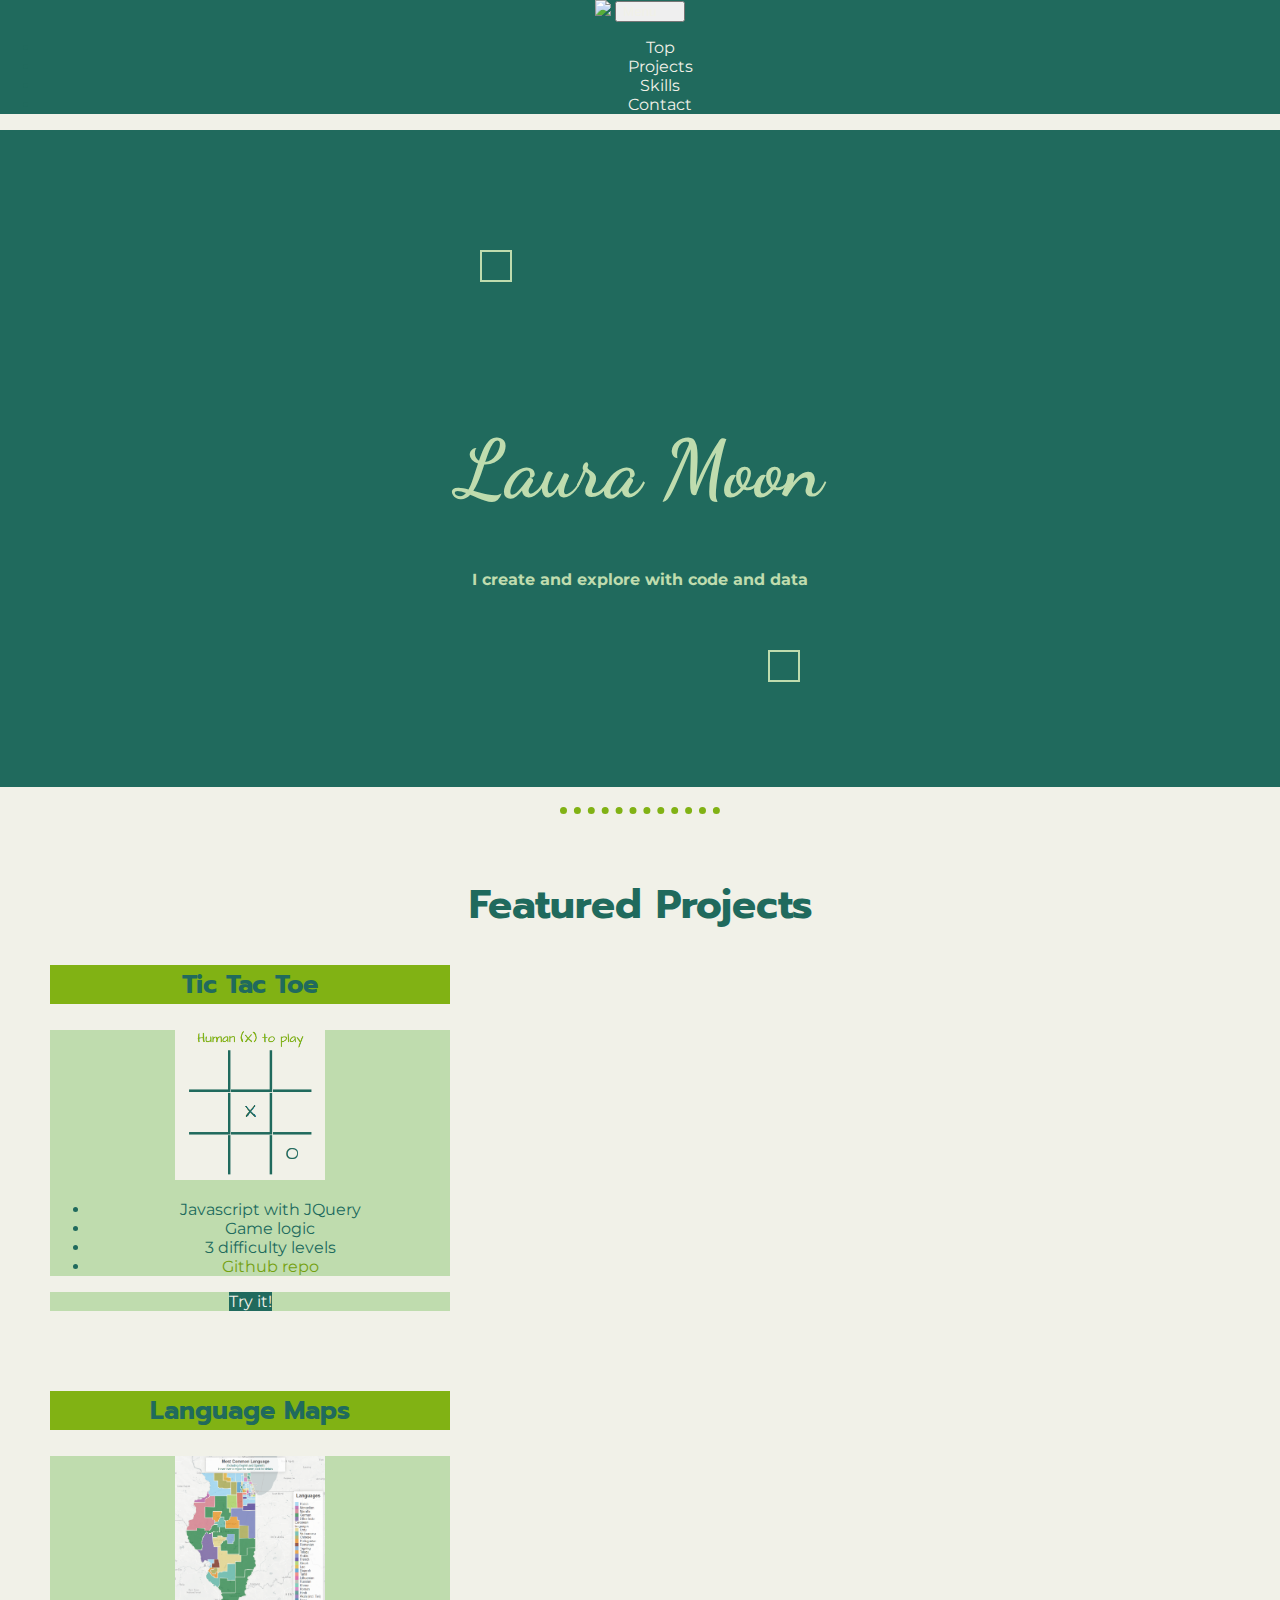
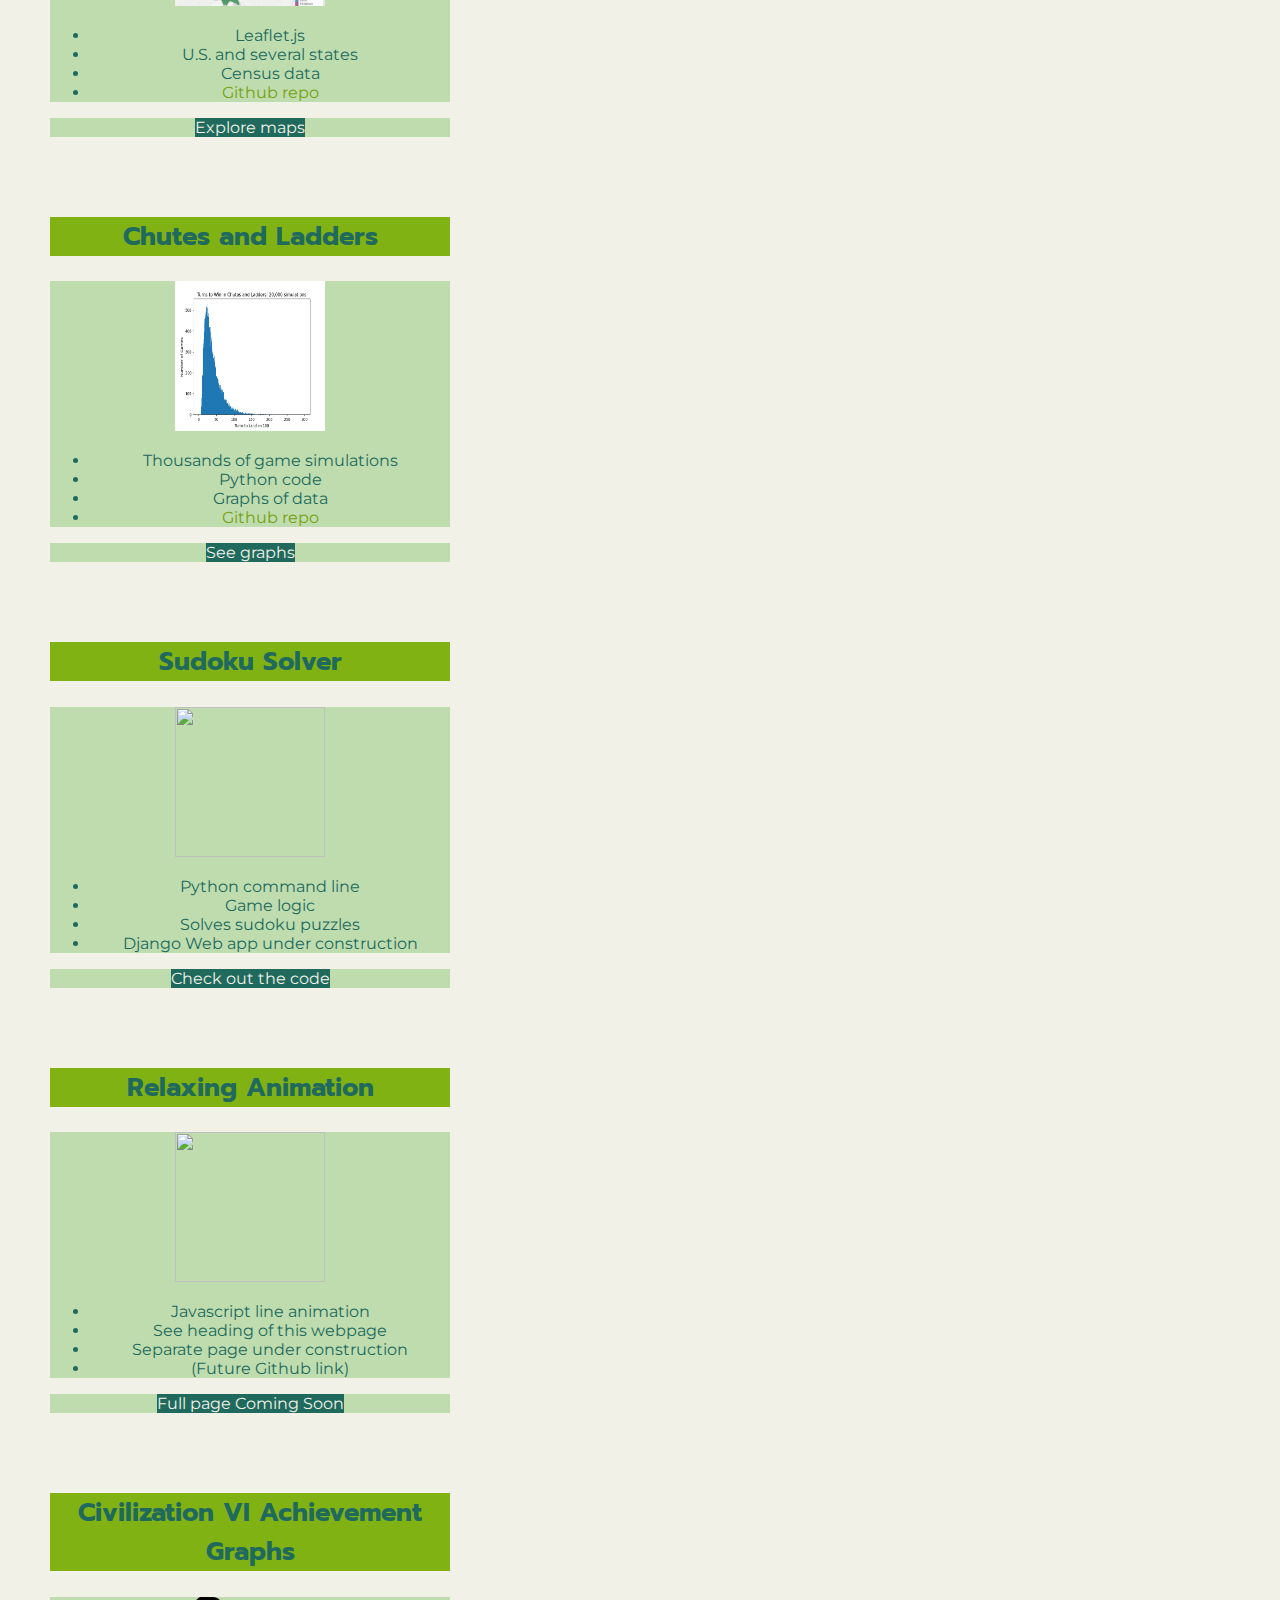
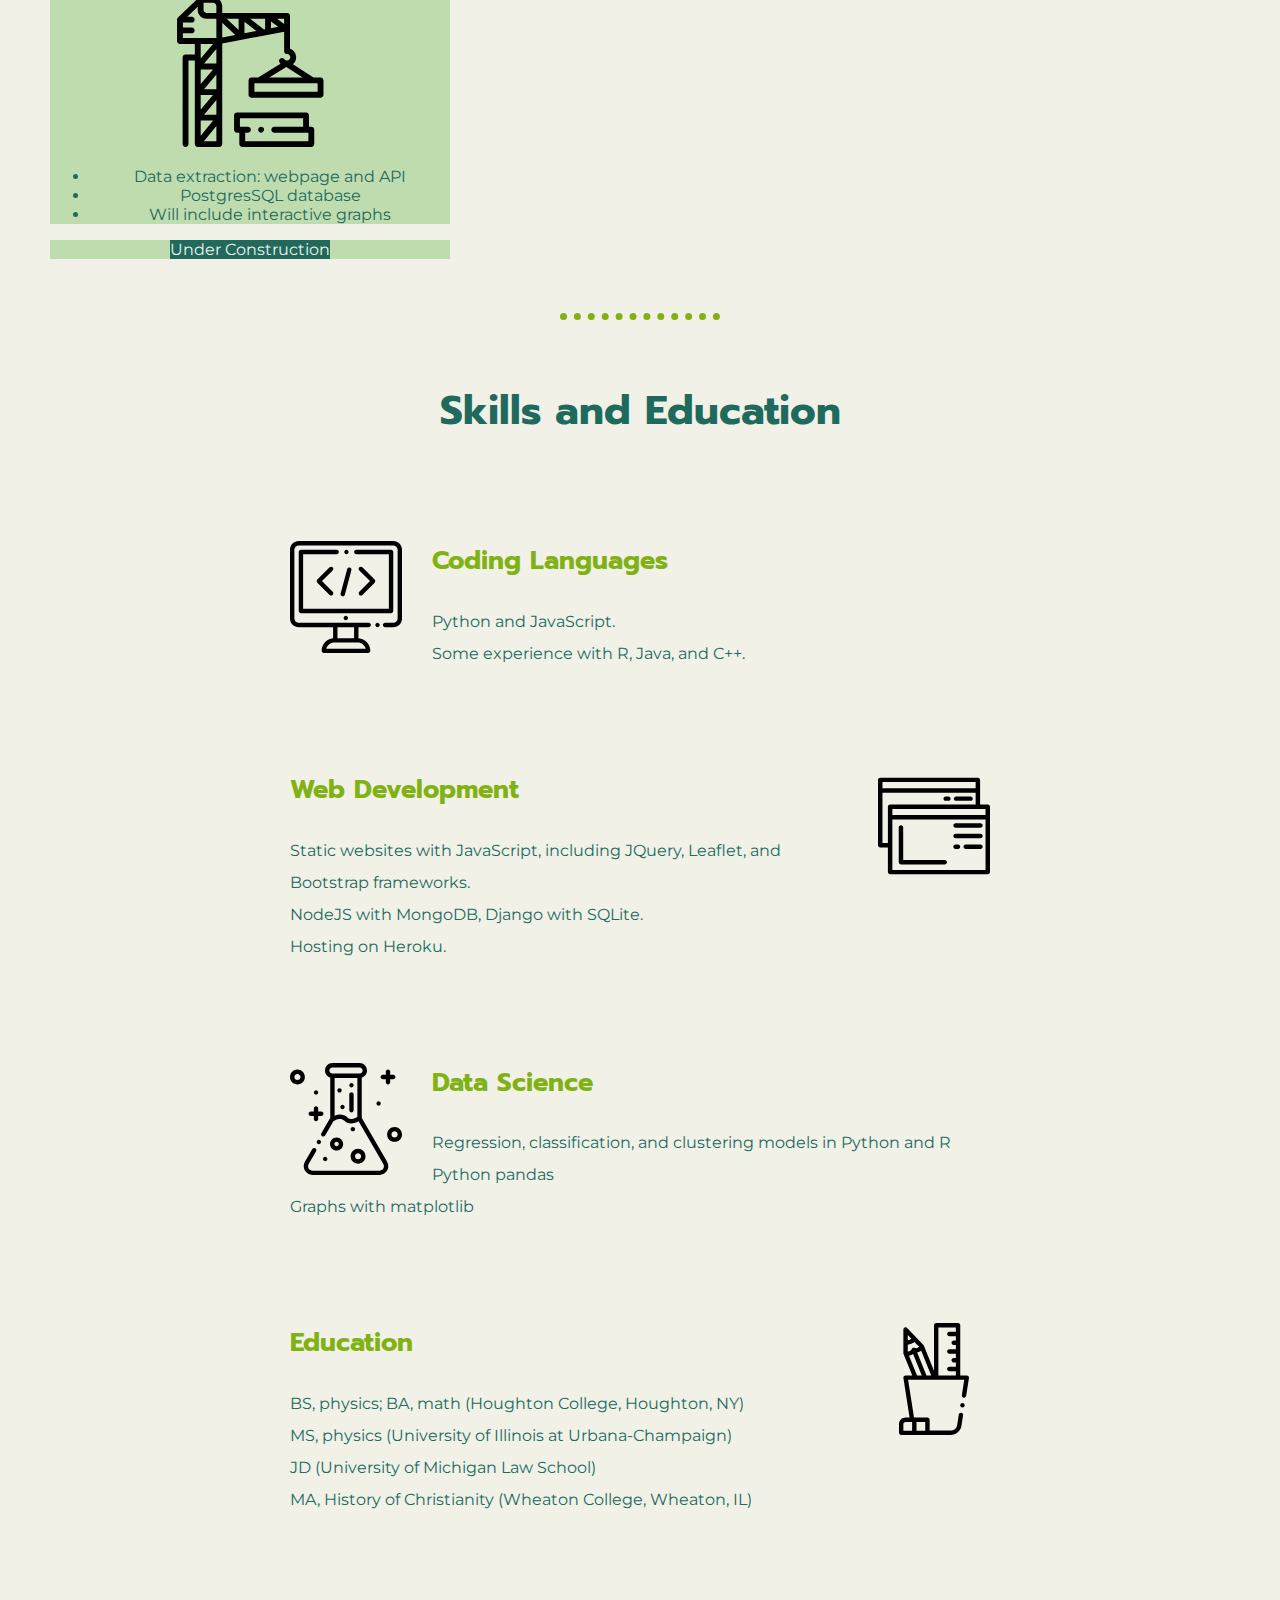
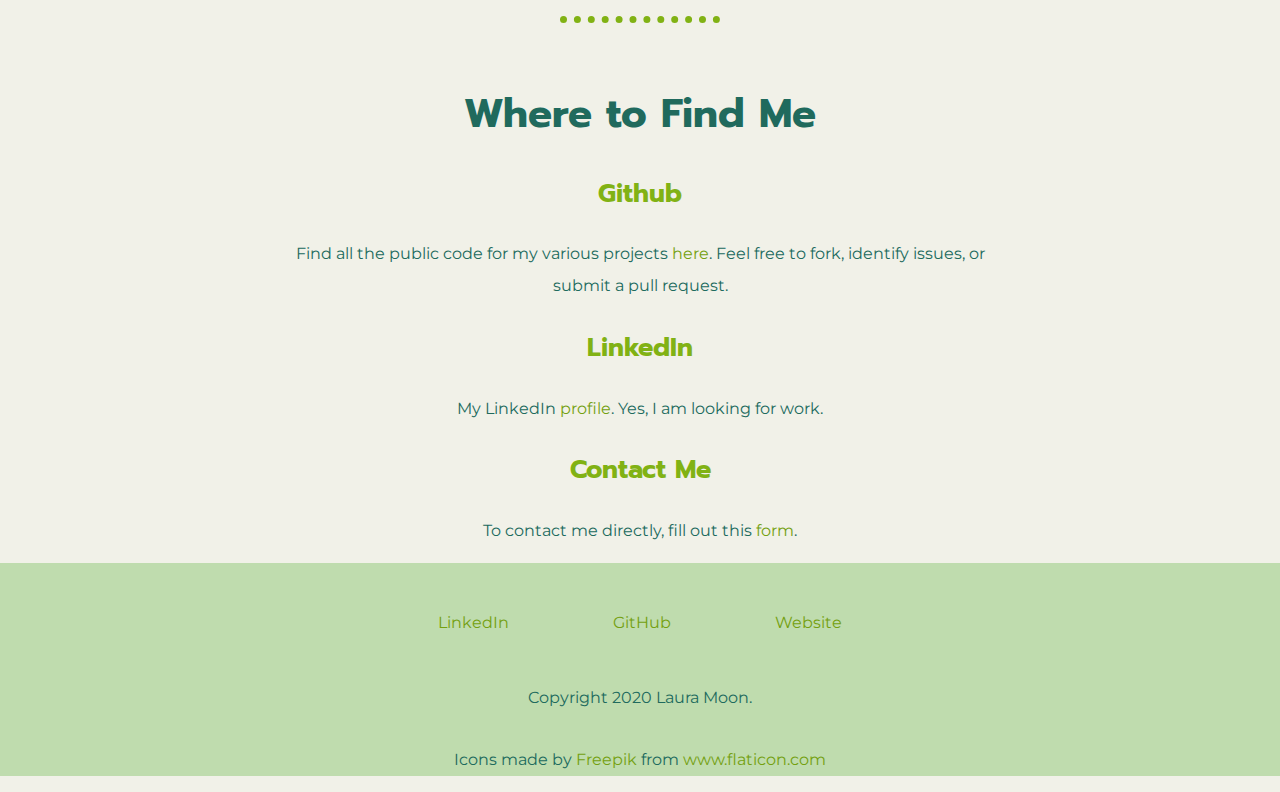
==== index.html @ 63cedf19 "Initial commit" ====
<!DOCTYPE html>
<html lang="en" dir="ltr">

<head>
  <meta charset="utf-8">
  <meta name="viewport" content="width=device-width, initial-scale=1, shrink-to-fit=no">

  <title>Laura Moon</title>
  <link rel="stylesheet" href="https://cdn.jsdelivr.net/npm/bootstrap@4.5.3/dist/css/bootstrap.min.css" integrity="sha384-TX8t27EcRE3e/ihU7zmQxVncDAy5uIKz4rEkgIXeMed4M0jlfIDPvg6uqKI2xXr2" crossorigin="anonymous">
  <link rel="stylesheet" href="css/styles.css">
  <link rel="icon" href="favicon.ico">
  <link href="https://fonts.googleapis.com/css2?family=Dancing+Script:wght@700&family=Montserrat&family=Prompt&display=swap" rel="stylesheet">

</head>

<body>

  <!-- bootstrap navigator -->
  <nav class="navbar fixed-top navbar-expand-md">
    <a class="navbar-brand" href="#"><img src='favicon.ico' /></a>
    <button class="navbar-toggler" type="button" data-toggle="collapse" data-target="#navbarNav" aria-controls="navbarNav" aria-expanded="false" aria-label="Toggle navigation">
      <span class="navbar-toggler-icon">Menu</span>
    </button>
    <div class="collapse navbar-collapse" id="navbarNav">
      <ul class="navbar-nav">
        <li class="nav-item">
          <a class="nav-link" href="#top">Top</a>
        </li>
        <li class="nav-item">
          <a class="nav-link" href="#projects">Projects</a>
        </li>
        <li class="nav-item">
          <a class="nav-link" href="#skills">Skills</a>
        </li>
        <li class="nav-item">
          <a class="nav-link" href="#findme">Contact</a>
        </li>
      </ul>
    </div>
  </nav>
  <!-- heading -->
  <div class="top-container row">
    <div class="col-lg-4 col-sm-12 container">
        <canvas id="left-canvas" height='153px'>
        </canvas>
    </div>
    <div class='col-lg-4 container'>
        <h1>Laura Moon</h1>
        <h4>I create and explore with code and data</h4>
    </div>

    <div class="col-lg-4 col-sm-12 container">
        <canvas  id="right-canvas" height='153px'>
        </canvas>
    </div>
  </div>

<!-- Projects -->
  <div class="projects container" id='projects'>
    <hr />
    <h2>Featured Projects</h2>

    <div class="row">
      <div class="col-lg-4 col-md-6">
        <div class="card mb-4 shadow-sm">
          <div class="card-header">
            <h3 class="my-0 font-weight-normal">Tic Tac Toe</h3>
          </div>
          <div class="card-body">
            <img class='project-img' src="images/tictactoe.PNG" />
            <ul class="list-unstyled mt-3">
              <li>Javascript with JQuery</li>
              <li>Game logic</li>
              <li>3 difficulty levels</li>
              <li><a href="https://github.com/lauramoon/TicTacToe-javascript">Github repo</a></li>
            </ul>
          </div>
          <div class="card-footer">
            <a class="btn btn-lg btn-block btn-primary"
            href="https://lauramoon.github.io/TicTacToe-javascript/" role="button">Try it!</a>
          </div>
        </div>
      </div>

      <div class="col-lg-4 col-md-6">
        <div class="card mb-4 shadow-sm">
          <div class="card-header">
            <h3 class="my-0 font-weight-normal">Language Maps</h3>
          </div>
          <div class="card-body">
            <img class='project-img' src="images/Illinoismap.PNG" />
            <ul class="list-unstyled mt-3">
              <li>Leaflet.js</li>
              <li>U.S. and several states</li>
              <li>Census data</li>
              <li><a href="https://github.com/lauramoon/language_map">Github repo</a></li>
            </ul>
          </div>
          <div class="card-footer">
            <a role="button" class="btn btn-lg btn-block btn-primary"
            href="https://lauramoon.github.io/language_map/">Explore maps</a>
          </div>
        </div>
      </div>

      <div class="col-lg-4 col-md-6">
        <div class="card mb-4 shadow-sm">
          <div class="card-header">
            <h3 class="my-0 font-weight-normal">Chutes and Ladders</h3>
          </div>
          <div class="card-body">
            <img class='project-img' src="images/Figure_1.png" />
            <ul class="list-unstyled mt-3">
              <li>Thousands of game simulations</li>
              <li>Python code</li>
              <li>Graphs of data</li>
              <li><a href="https://github.com/lauramoon/ChutesNLadders">Github repo</a></li>
            </ul>
          </div>
          <div class="card-footer">
            <a role="button" class="btn btn-lg btn-block btn-primary"
            href="https://github.com/lauramoon/ChutesNLadders/blob/master/README.md">See graphs</a>
          </div>
        </div>
      </div>

      <div class="col-lg-4 col-md-6">
        <div class="card mb-4 shadow-sm">
          <div class="card-header">
            <h3 class="my-0 font-weight-normal">Sudoku Solver</h3>
          </div>
          <div class="card-body">
            <img class='project-img' src="images/sudoku.png" />
            <ul class="list-unstyled mt-3">
              <li>Python command line</li>
              <li>Game logic</li>
              <li>Solves sudoku puzzles</li>
              <li>Django Web app under construction</li>
              <!-- <li><a href="https://github.com/lauramoon/SudokuSolver">Github repo</a></li> -->
            </ul>
          </div>
          <div class="card-footer">
            <a role="button" class="btn btn-lg btn-block btn-primary"
            href="https://github.com/lauramoon/SudokuSolver">Check out the code</a>
          </div>
        </div>
      </div>

      <div class="col-lg-4 col-md-6">
        <div class="card mb-4 shadow-sm">
          <div class="card-header">
            <h3 class="my-0 font-weight-normal">Relaxing Animation</h3>
          </div>
          <div class="card-body">
            <img class='project-img' src="images/animation.png" />
            <ul class="list-unstyled mt-3">
              <li>Javascript line animation</li>
              <li>See heading of this webpage</li>
              <li>Separate page under construction</li>
              <li>(Future Github link)</li>
            </ul>
          </div>
          <div class="card-footer">
            <a role="button" class="btn btn-lg btn-block btn-primary disabled"
            href="">Full page Coming Soon</a>
          </div>
        </div>
      </div>

      <div class="col-lg-4 col-md-6">
        <div class="card mb-4 shadow-sm">
          <div class="card-header">
            <h3 class="my-0 font-weight-normal">Civilization VI Achievement Graphs</h3>
          </div>
          <div class="card-body">
            <img class='project-img' src="images/construction.svg" />
            <ul class="list-unstyled mt-3">
              <li>Data extraction: webpage and API</li>
              <li>PostgresSQL database</li>
              <li>Will include interactive graphs</li>
            </ul>
          </div>
          <div class="card-footer">
            <a role="button" class="btn btn-lg btn-block btn-primary disabled"
            href="">Under Construction</a>
          </div>
        </div>
      </div>
    </div>
  </div>

  <div class="skills" id='skills'>
    <hr />
    <h2>Skills and Education</h2>
    <div class="skill-row">
      <img class="coding-img" src="images/coding.svg" alt="coding image">
      <h3>Coding Languages</h3>
      <p>Python and JavaScript.
        <br /> Some experience with R, Java, and C++.</p>
    </div>
    <div class="skill-row">
      <img class="browser-img" src="images/browser.svg" alt="browser image">
      <h3>Web Development</h3>
      <p>Static websites with JavaScript, including JQuery, Leaflet, and Bootstrap frameworks.
        <br /> NodeJS with MongoDB, Django with SQLite. <br /> Hosting on Heroku.</p>
    </div>
    <div class="skill-row">
      <img class="flask-img" src="images/flask.svg" alt="flask image">
      <h3>Data Science</h3>
      <p>Regression, classification, and clustering models in Python and R<br />
        Python pandas<br />
      Graphs with matplotlib</p>
    </div>
    <div class="skill-row">
      <img class="pencil-holder-img" src="images/pencil-holder.svg" alt="pencil holder image">
      <h3>Education</h3>
      <p>BS, physics; BA, math (Houghton College, Houghton, NY)
        <br />MS, physics (University of Illinois at Urbana-Champaign)
      <br />JD (University of Michigan Law School)
      <br />MA, History of Christianity (Wheaton College, Wheaton, IL)</p>
    </div>
  </div>
  <!-- COntact/Links -->
  <div class="contact-me" id=findme>
    <hr />
    <h2>Where to Find Me</h2>
    <h3>Github</h3>
    <p>
      Find all the public code for my various projects <a href="https://github.com/lauramoon">here</a>.
      Feel free to fork, identify issues, or submit a pull request.
    </p>
    <h3>LinkedIn</h3>
    <p>
      My LinkedIn <a href="https://www.linkedin.com/in/laura-moon/">profile</a>. Yes, I am looking for work.
    </p>
    <h3>Contact Me</h3>
    <p>To contact me directly, fill out this
      <a href="https://docs.google.com/forms/d/e/1FAIpQLSelBJWISBhbu09SxMxdeByUuIbL6e2JmED36c1MAuKP3D1LqQ/viewform?usp=sf_link">form</a>.
    </p>
  </div>


  <div class="bottom-container">
    <a class="footer-link" href="https://www.linkedin.com/in/laura-moon/">LinkedIn</a>
    <a class="footer-link" href="https://github.com/lauramoon">GitHub</a>
    <a class="footer-link" href="">Website</a>
    <p class="copyright">Copyright 2020 Laura Moon.</p>
    <p>
      Icons made by <a href="https://www.flaticon.com/authors/freepik" title="Freepik">Freepik</a> from <a href="https://www.flaticon.com/" title="Flaticon">www.flaticon.com</a>
    </p>
  </div>
  <script src="https://code.jquery.com/jquery-3.5.1.slim.min.js" integrity="sha384-DfXdz2htPH0lsSSs5nCTpuj/zy4C+OGpamoFVy38MVBnE+IbbVYUew+OrCXaRkfj" crossorigin="anonymous"></script>
  <script src="https://cdn.jsdelivr.net/npm/bootstrap@4.5.3/dist/js/bootstrap.bundle.min.js" integrity="sha384-ho+j7jyWK8fNQe+A12Hb8AhRq26LrZ/JpcUGGOn+Y7RsweNrtN/tE3MoK7ZeZDyx" crossorigin="anonymous"></script>
  <script>
    $('.navbar-nav>li>a').on('click', function() {
      $('.navbar-collapse').collapse('hide');
    });
  </script>
  <script src="animation.js" charset="utf-8"></script>
</body>

</html>
---- css/styles.css ----
body {
  margin: 0;
  text-align: center;
  font-family: 'Montserrat', sans-serif;
  background-color: #f1f1e8;
}

h1 {
  font-family: 'Dancing Script', cursive;
  font-size: 5em;
  color: #bfdcae;
}

h2 {
  font-family: 'Prompt', sans-serif;
  font-size: 2.5rem;
  color: #206A5D;
  margin-bottom: 30px;
}

h3 {
  font-size: 1.6em;
  font-family: 'Prompt', sans-serif;
  color: #81b214;
}

h4 {
  color: #bfdcae;
}

li {
  color: #206A5D;
}

a {
  color: #74a010;
  text-decoration: none;
}

a:hover {
  color: #f1f1e8;
}

p {
  line-height: 2;
  color: #206A5D;
}

hr {
  margin-top: 20px;
  margin-bottom: 60px;
  border: 0;
  border-top: 7px dotted #81b214;
  width: 10rem;
}

.nav-link {
  color: #f1f1e8;
}

.navbar {
  background-color: #206A5D;
}

.navbar-toggler-icon {
  color: #f1f1e8;
  margin-right: 20px;
}

.top-container {
  margin: 0;
  background-color: #206A5D;
  padding: 80px 40px 20px;

}

.container {
  min-height: 153px;
  padding: 0;
}

.btn-primary {
  background-color: #206A5D;
  color: #f1f1e8;
  border-color: #bfdcae;
}

.btn-primary:hover {
  background-color: #144C3D;
  color: #f1f1e8;
  border-color: #bfdcae;
}

.btn-primary:focus,
.btn-primary.focus {
    box-shadow: 0 0 0 .2rem #81b214;
}

.btn-primary.disabled {
    color: #f1f1e8;
    background-color: #206A5D;
    border-color: #bfdcae;
}

.btn-primary:not(:disabled):not(.disabled):active,
.btn-primary:not(:disabled):not(.disabled).active {
    color: #f1f1e8;
    background-color: #144C3D;
    border-color: #bfdcae;
}

.btn-primary:not(:disabled):not(.disable):active:focus,
.btn-primary:not(:disabled):not(.disabled).active:focus {
    box-shadow: 0 0 0 .2rem #81b214;
}

.bottom-container {
  background-color: #bfdcae;
  padding: 50px 0 0 0;
}

.projects {
  padding: 0 50px 0;
}

.project-img{
  height: 150px;
  width: 150px;
}

.card {
  min-height: 400px;
  max-width: 400px;
}

.card-header h3 {
  color: #206A5D;
}
.card-header {
  background-color: #81b214;
}

.card-body {
  background-color: #bfdcae;
  padding-bottom: 0;
}

.card-footer{
  background-color: #bfdcae;
  border-top: 0;
}

.skill-row {
  width: 60%;
  max-width: 700px;
  margin: 100px auto;
  text-align: left;
}

.coding-img, .flask-img {
  float: left;
  width: 7rem;
  margin-right: 30px;
}

.browser-img, .pencil-holder-img {
  float: right;
  width: 7rem;
  margin-left: 30px;
}

.contact-me {
  width: 60%;
  max-width: 700px;
  margin: auto;
}

.copyright {
  margin-top: 50px;
  margin-bottom: 30px;
  color: #206A5D;
}

.footer-link {
  margin: 50px;
}
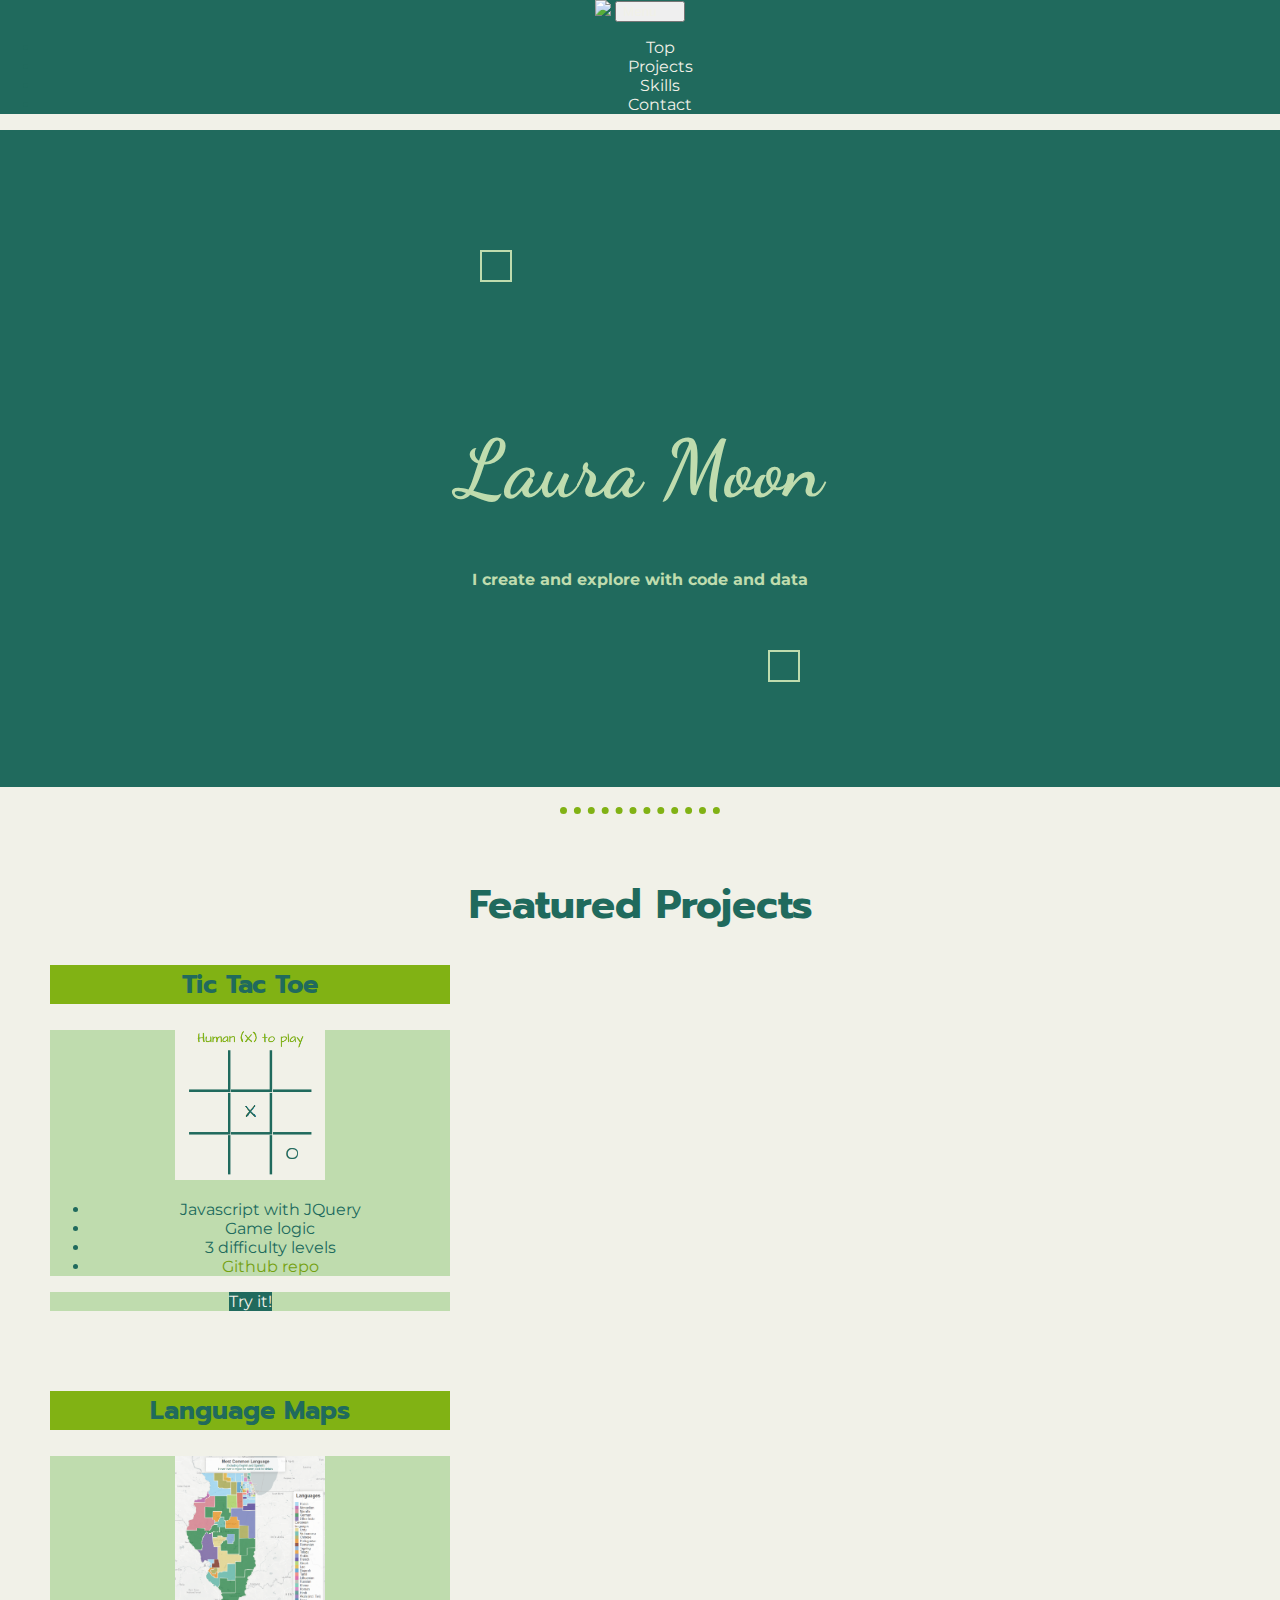
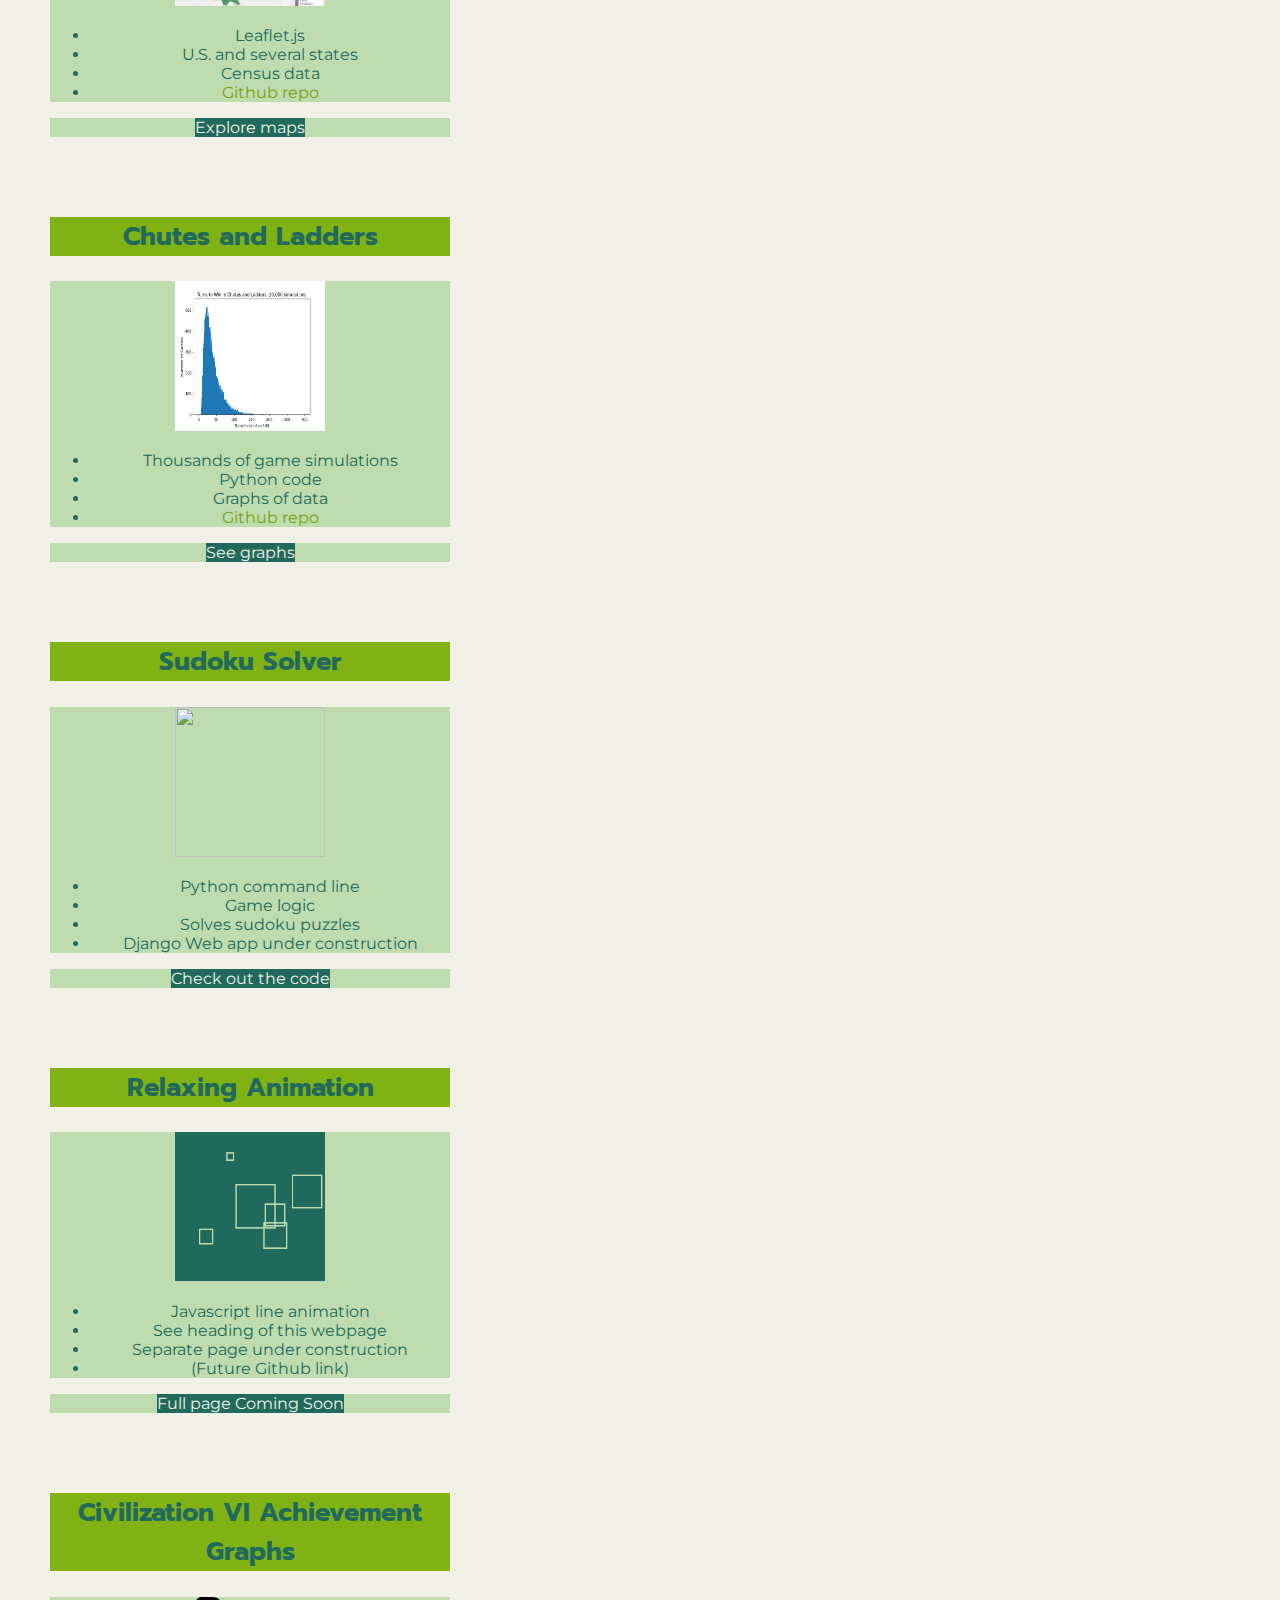
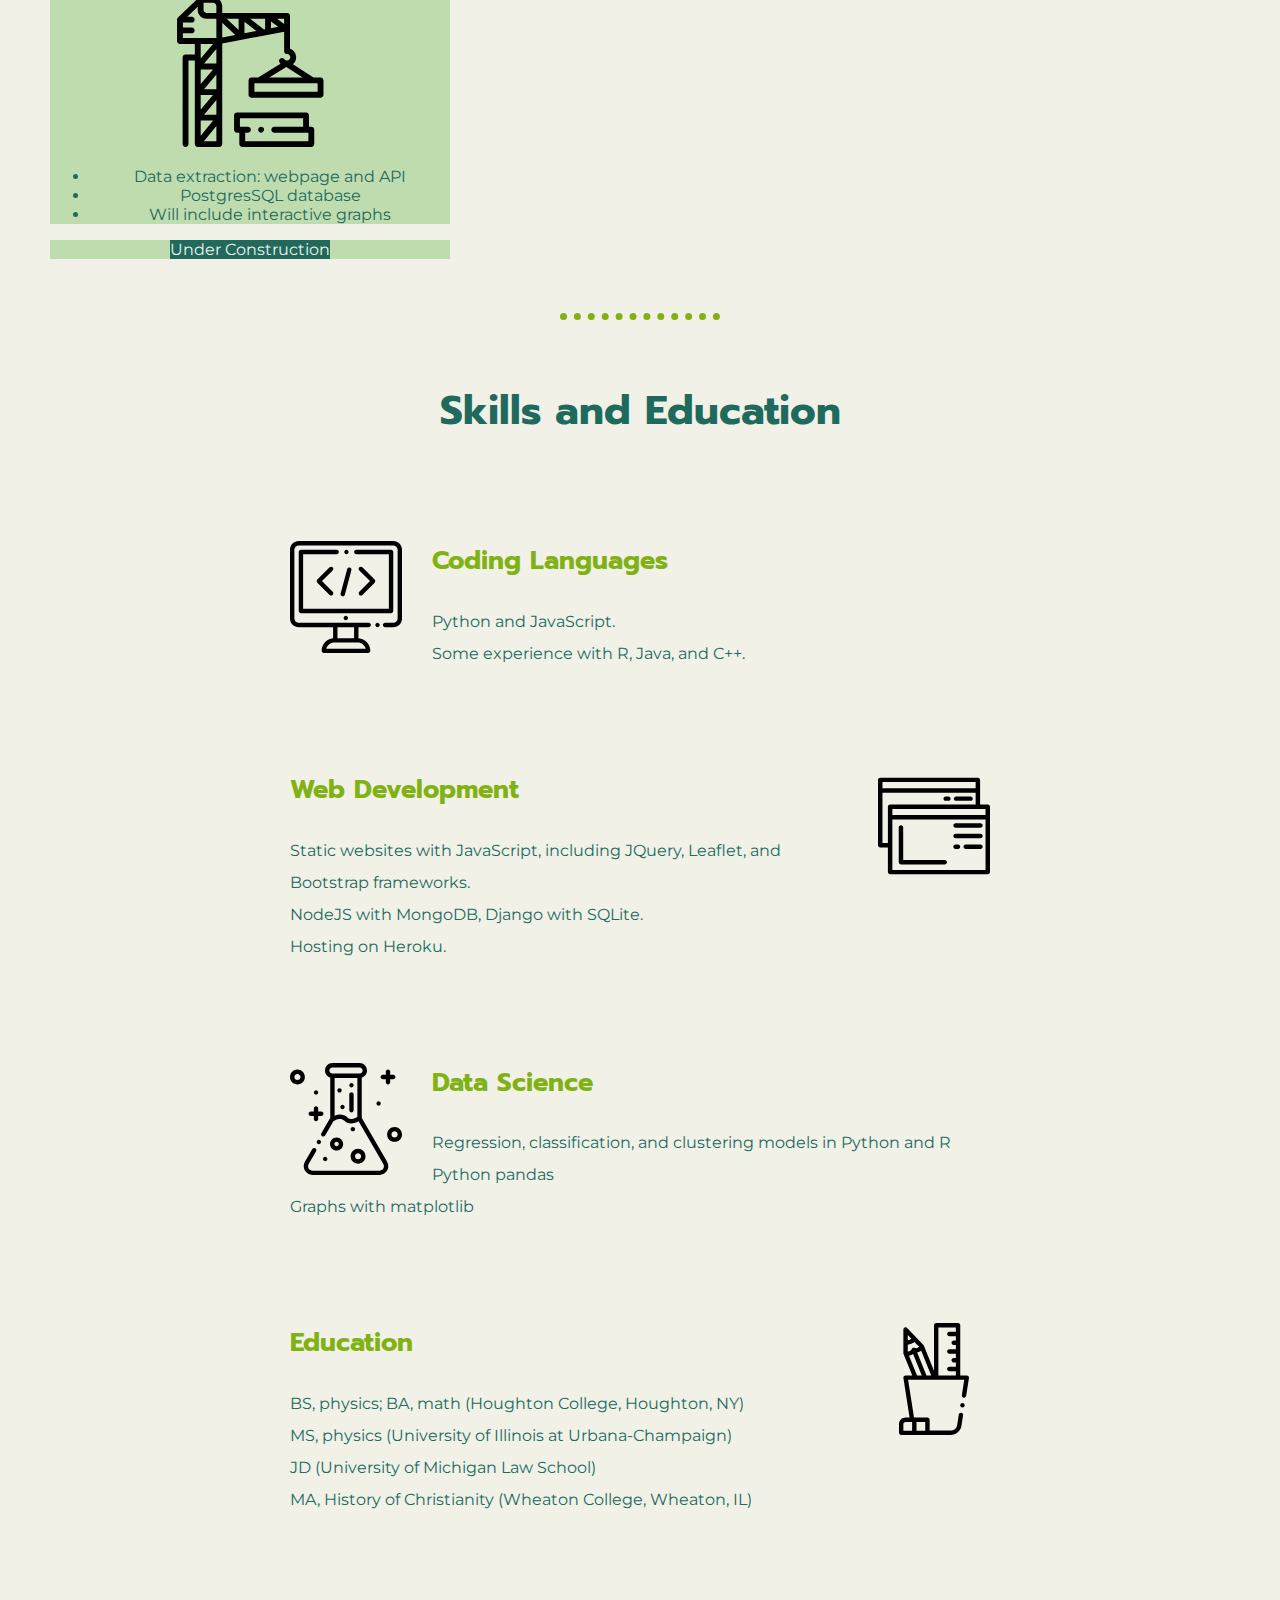
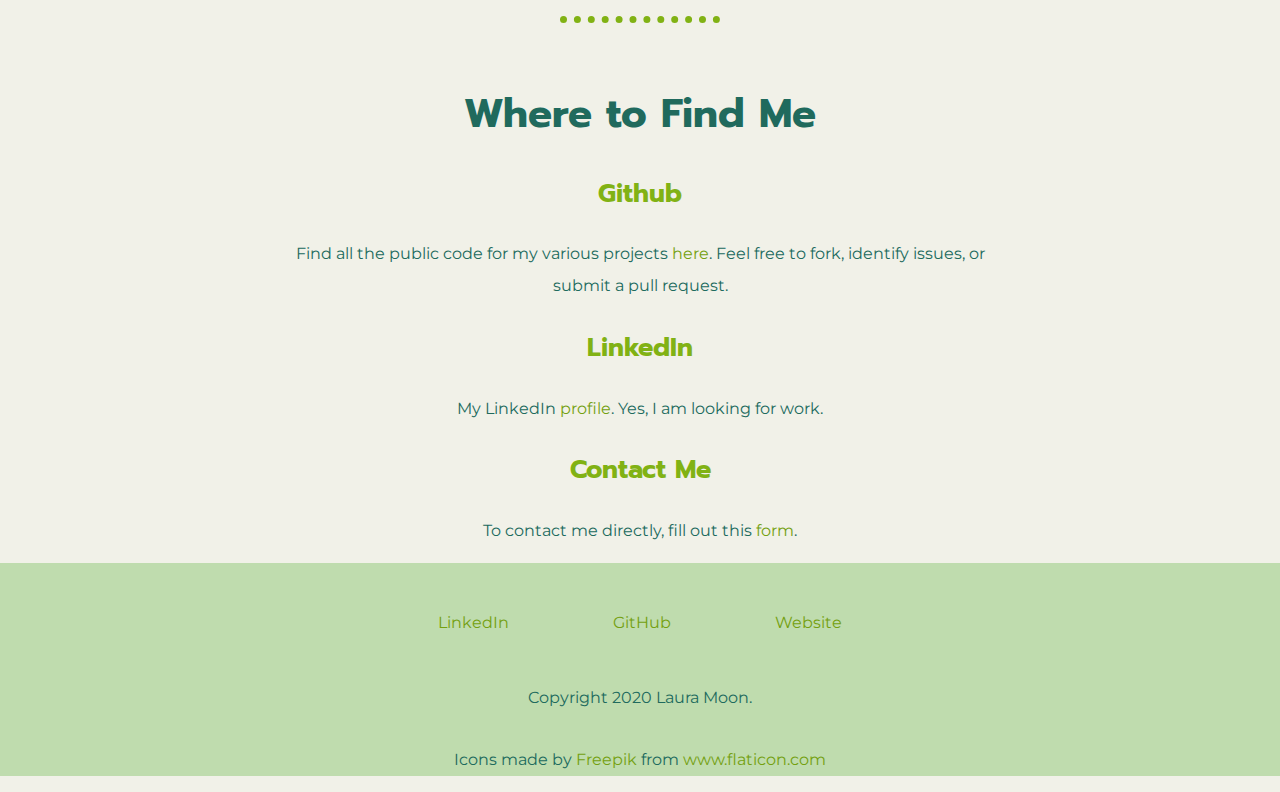
==== commit 88970dec: "Fix links" ====
--- a/index.html
+++ b/index.html
@@ -130,7 +130,7 @@
             <h3 class="my-0 font-weight-normal">Sudoku Solver</h3>
           </div>
           <div class="card-body">
-            <img class='project-img' src="images/sudoku.png" />
+            <img class='project-img' src="images/sudoku.PNG" />
             <ul class="list-unstyled mt-3">
               <li>Python command line</li>
               <li>Game logic</li>
@@ -152,7 +152,7 @@
             <h3 class="my-0 font-weight-normal">Relaxing Animation</h3>
           </div>
           <div class="card-body">
-            <img class='project-img' src="images/animation.png" />
+            <img class='project-img' src="images/animation.PNG" />
             <ul class="list-unstyled mt-3">
               <li>Javascript line animation</li>
               <li>See heading of this webpage</li>
@@ -243,7 +243,7 @@
   <div class="bottom-container">
     <a class="footer-link" href="https://www.linkedin.com/in/laura-moon/">LinkedIn</a>
     <a class="footer-link" href="https://github.com/lauramoon">GitHub</a>
-    <a class="footer-link" href="">Website</a>
+    <a class="footer-link" href="https://lauramoon.github.io/webpage/">Website</a>
     <p class="copyright">Copyright 2020 Laura Moon.</p>
     <p>
       Icons made by <a href="https://www.flaticon.com/authors/freepik" title="Freepik">Freepik</a> from <a href="https://www.flaticon.com/" title="Flaticon">www.flaticon.com</a>
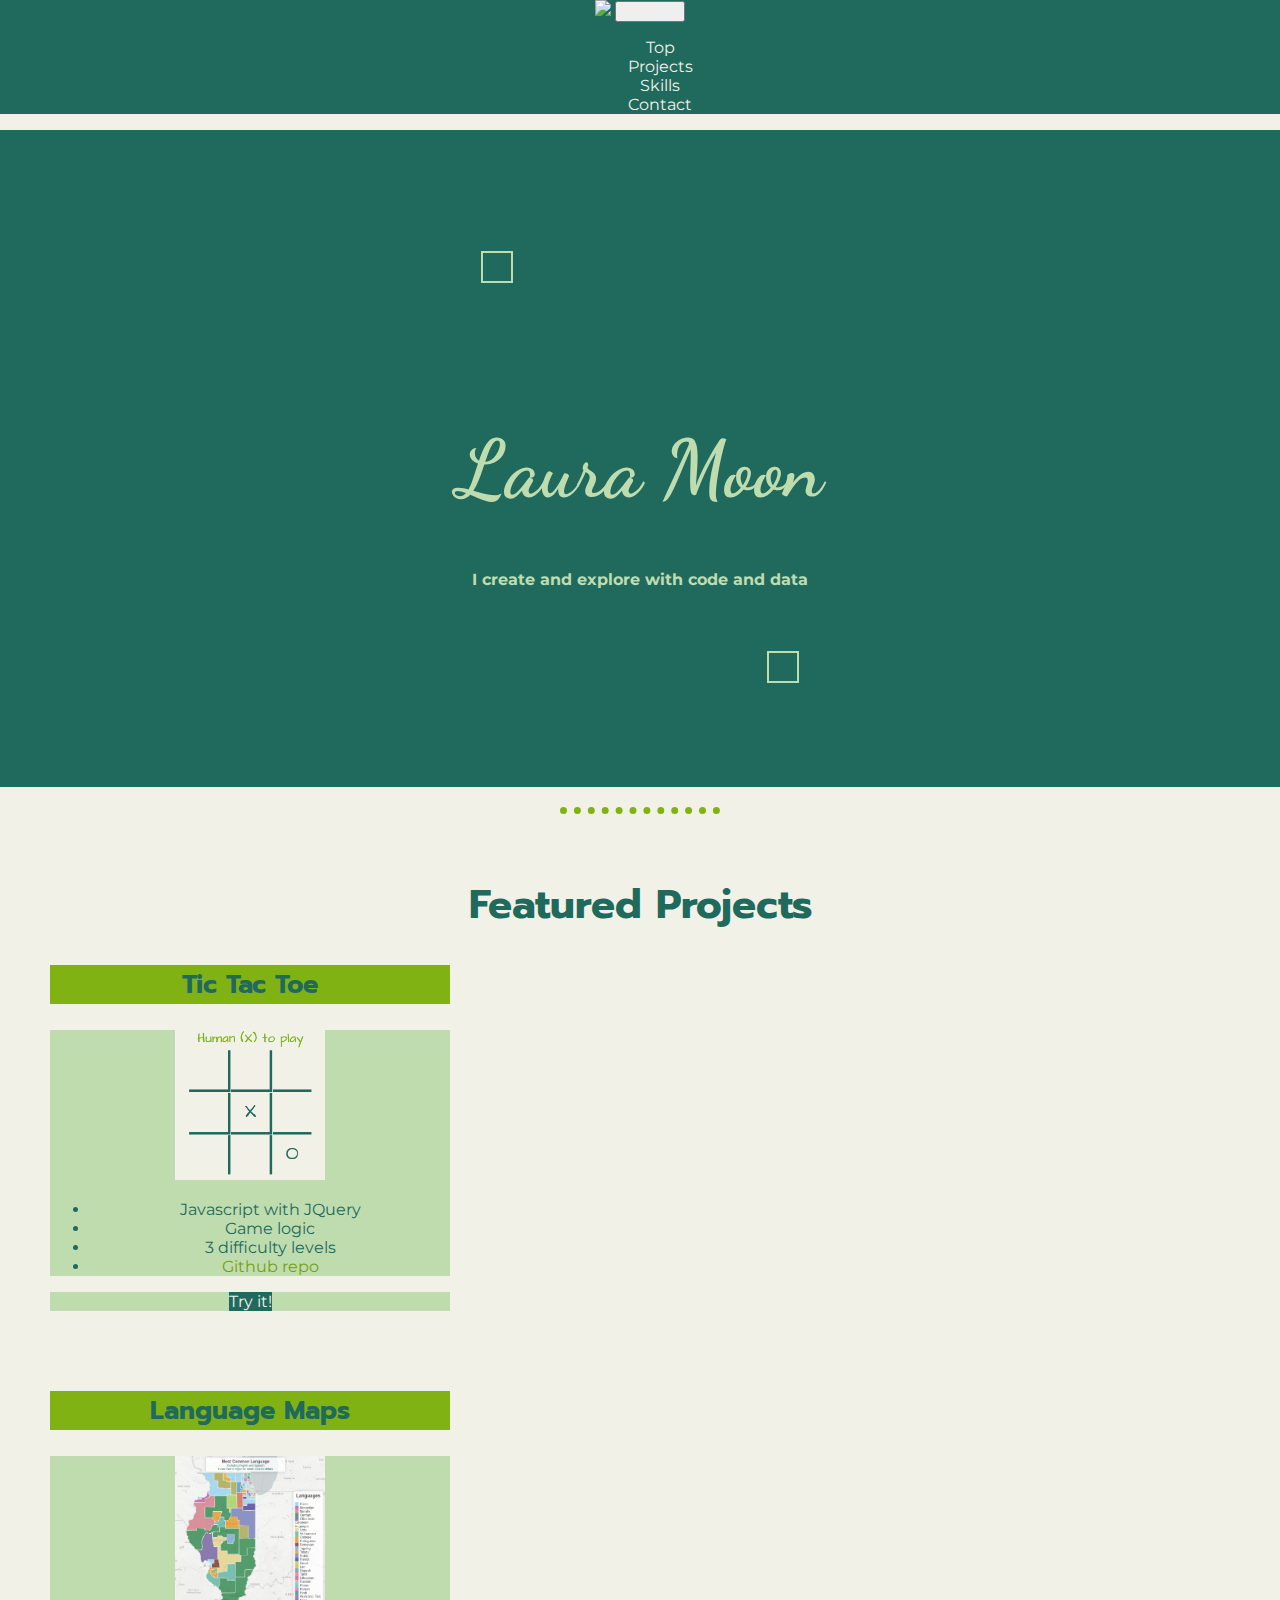
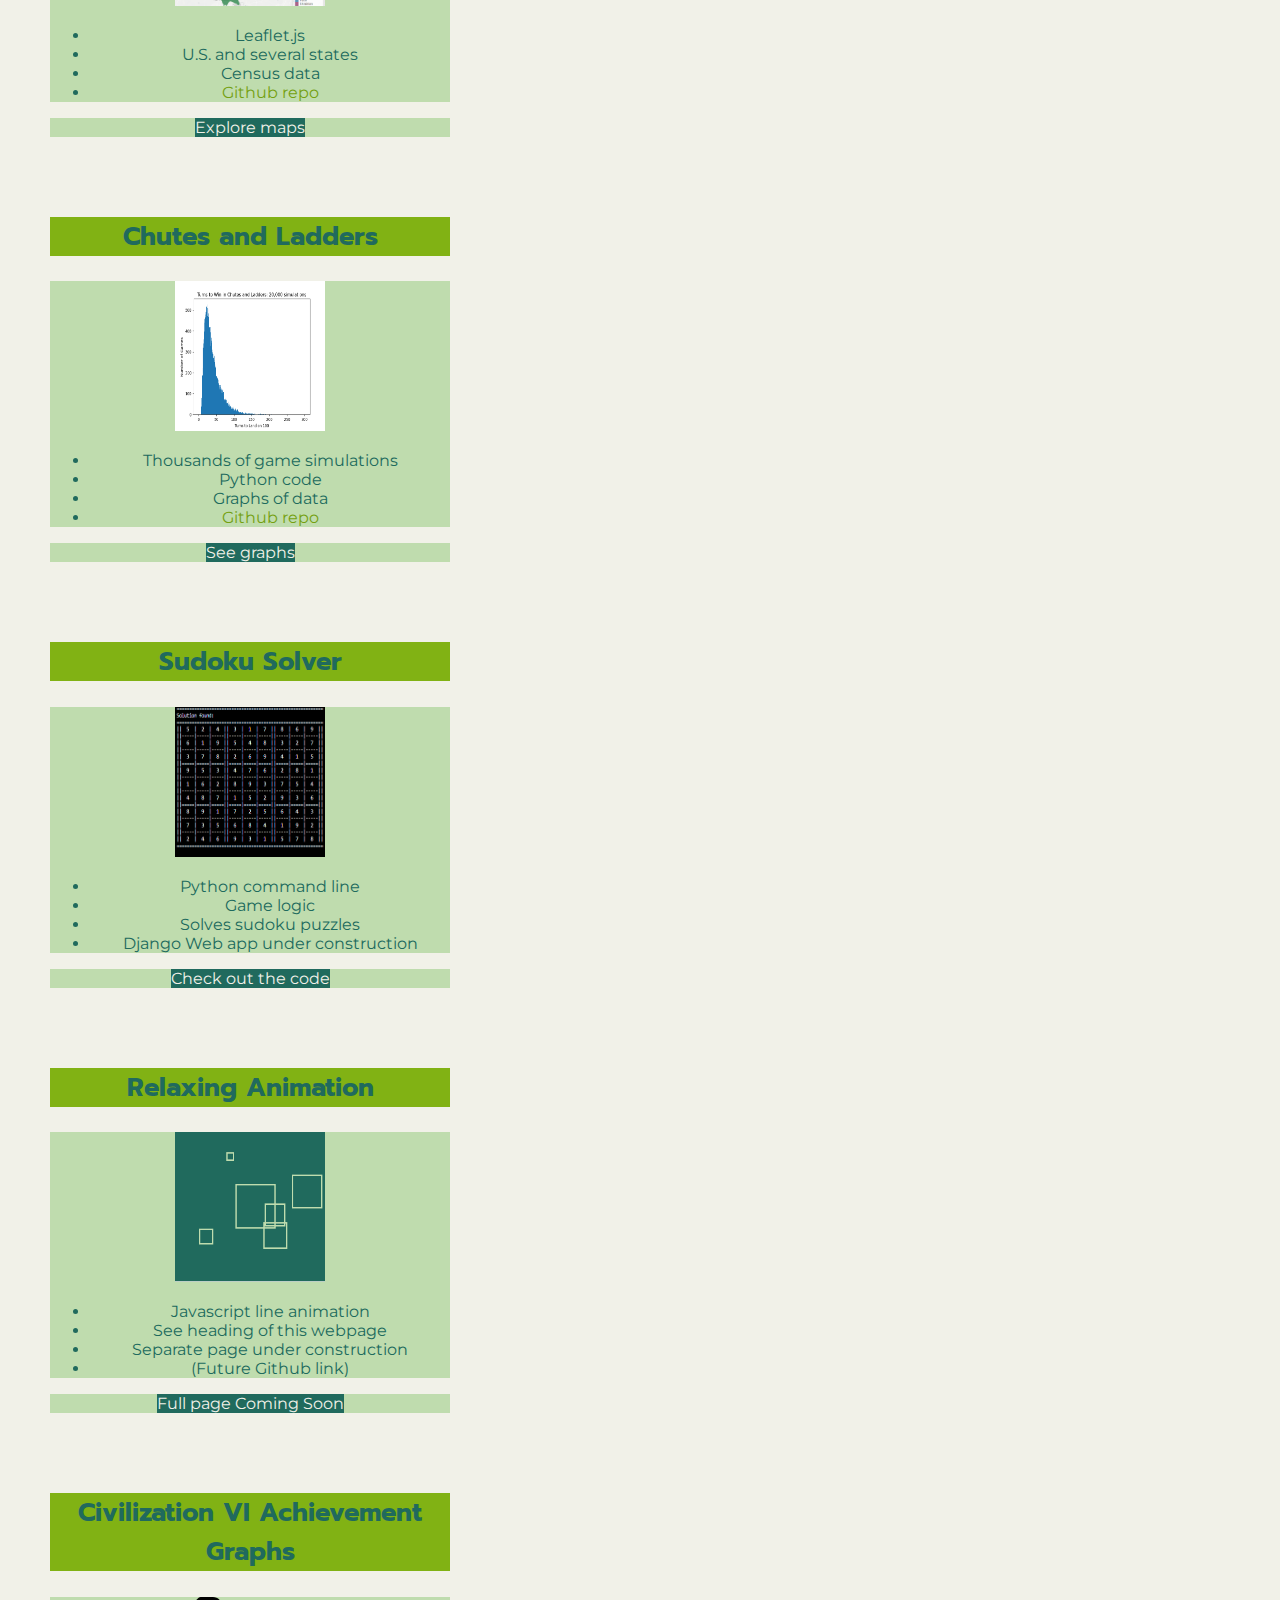
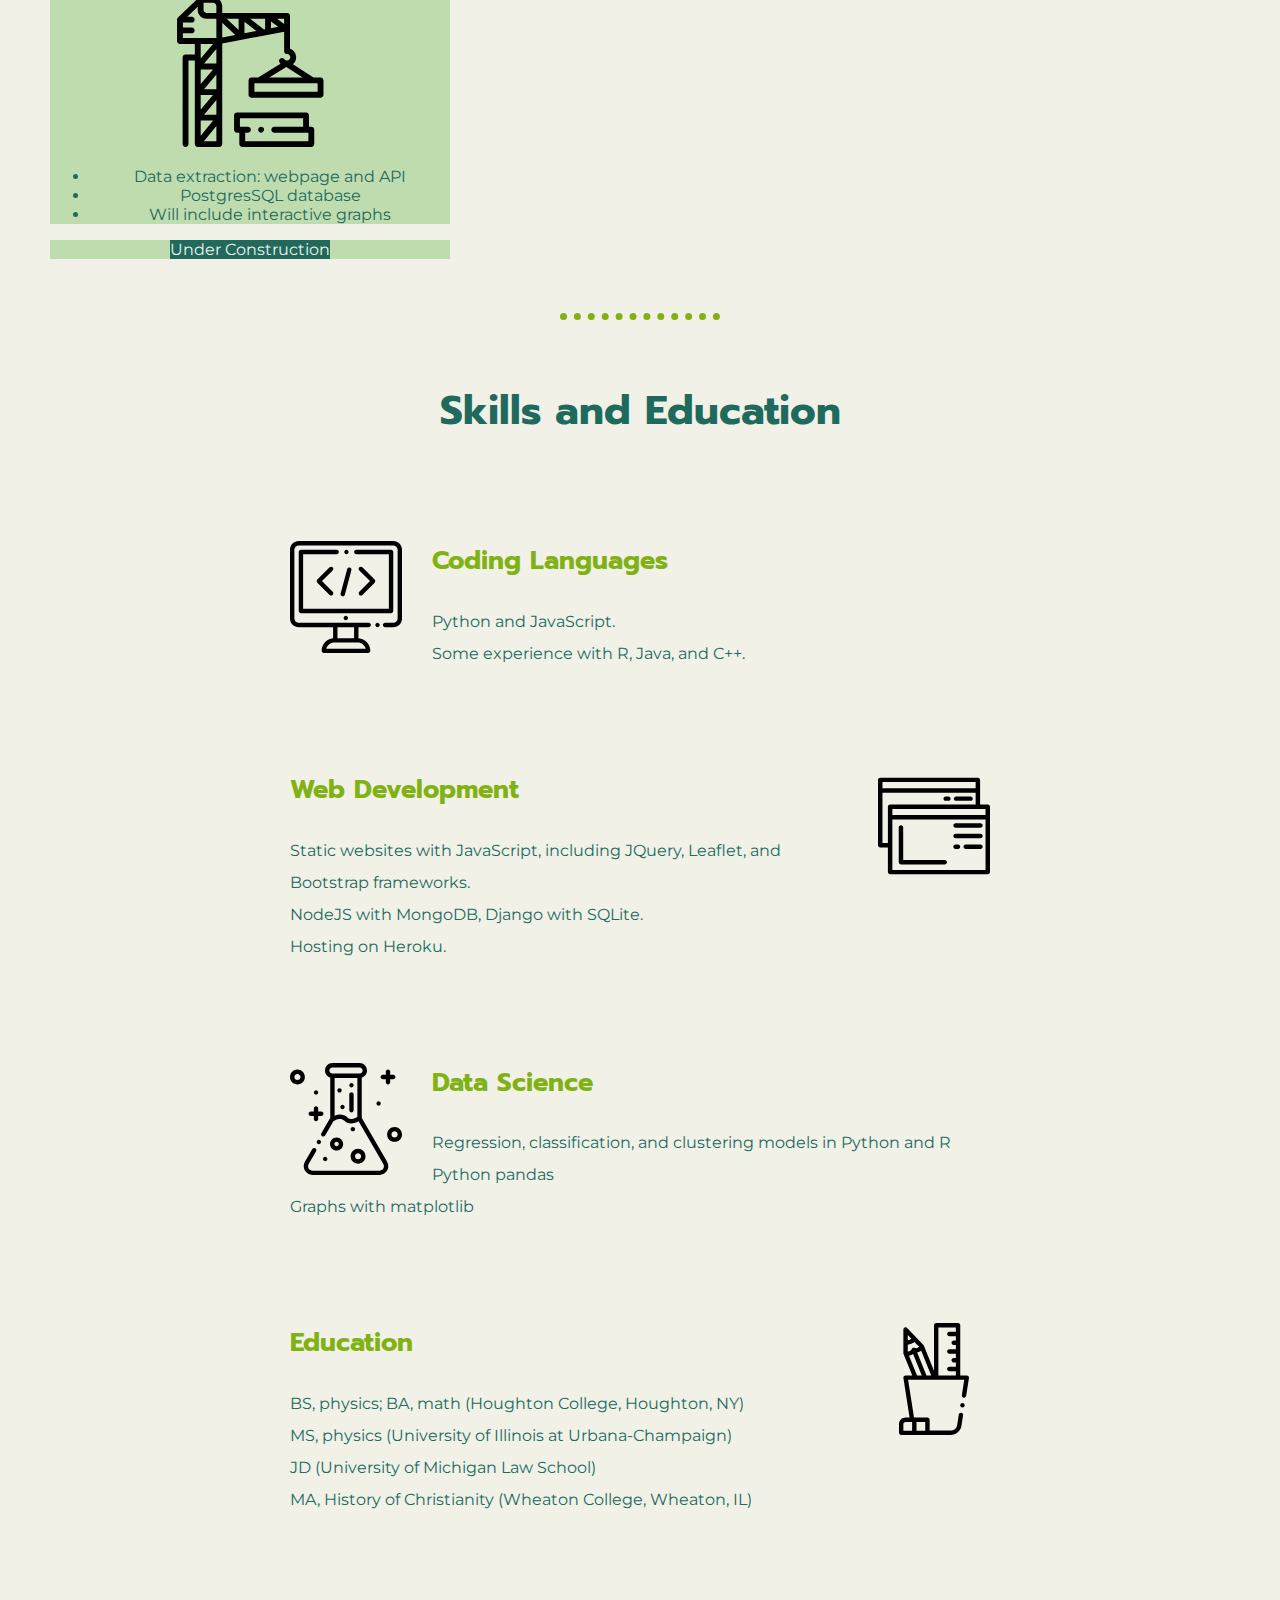
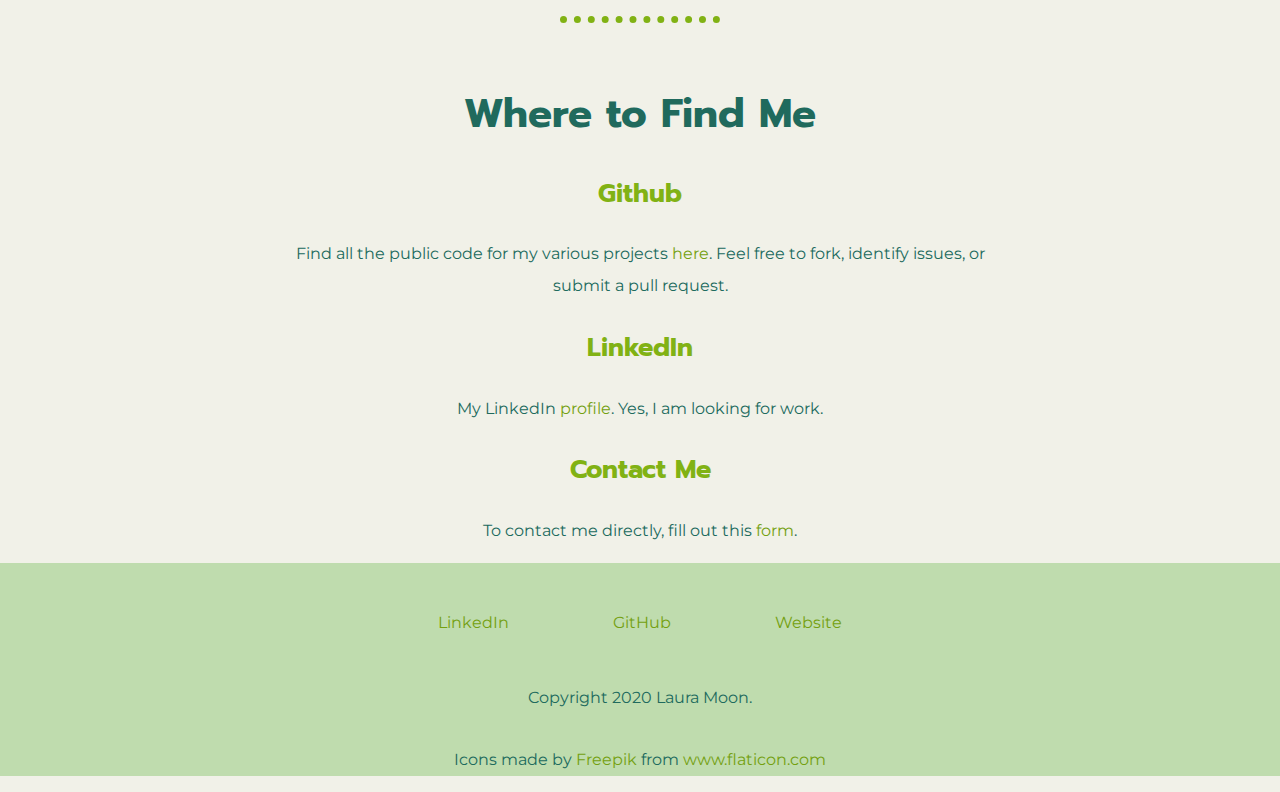
==== commit 0d7f6624: "One more fix" ====
--- a/index.html
+++ b/index.html
@@ -130,7 +130,7 @@
             <h3 class="my-0 font-weight-normal">Sudoku Solver</h3>
           </div>
           <div class="card-body">
-            <img class='project-img' src="images/sudoku.PNG" />
+            <img class='project-img' src="images/Sudoku.PNG" />
             <ul class="list-unstyled mt-3">
               <li>Python command line</li>
               <li>Game logic</li>
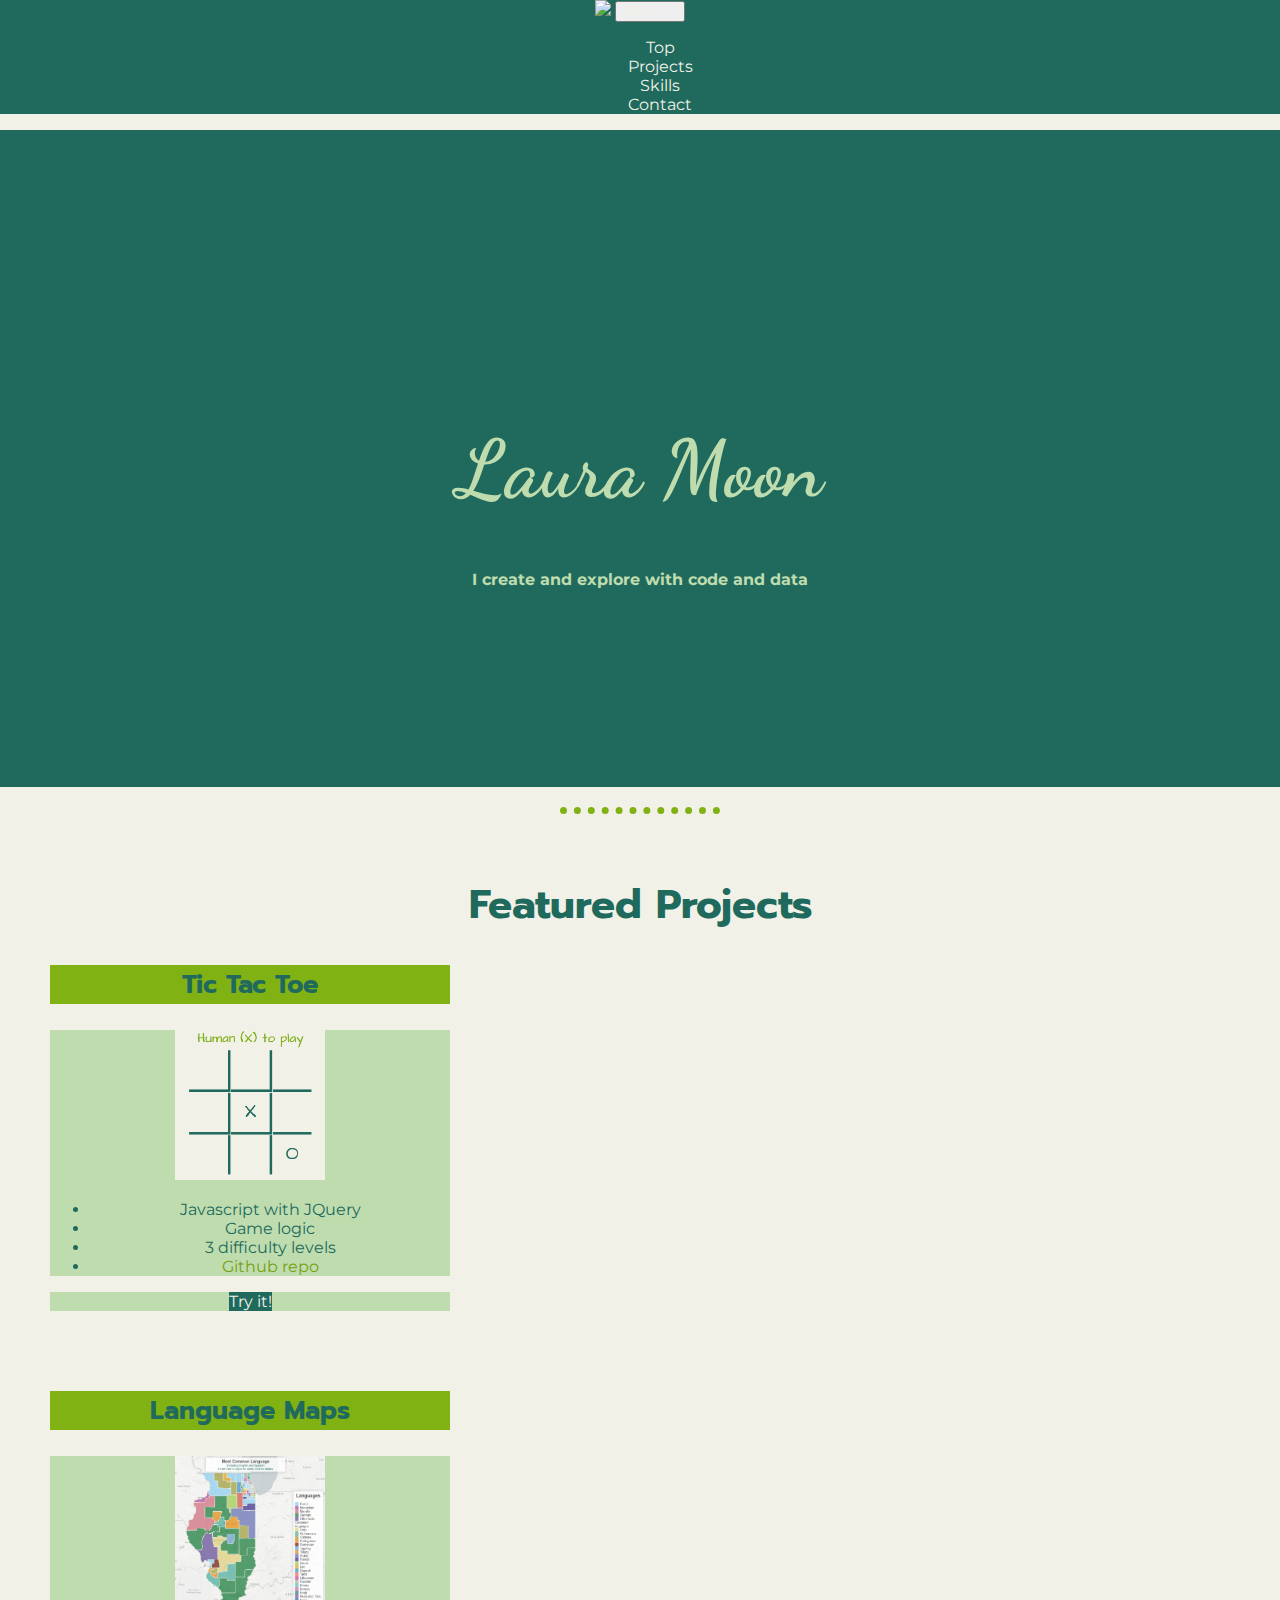
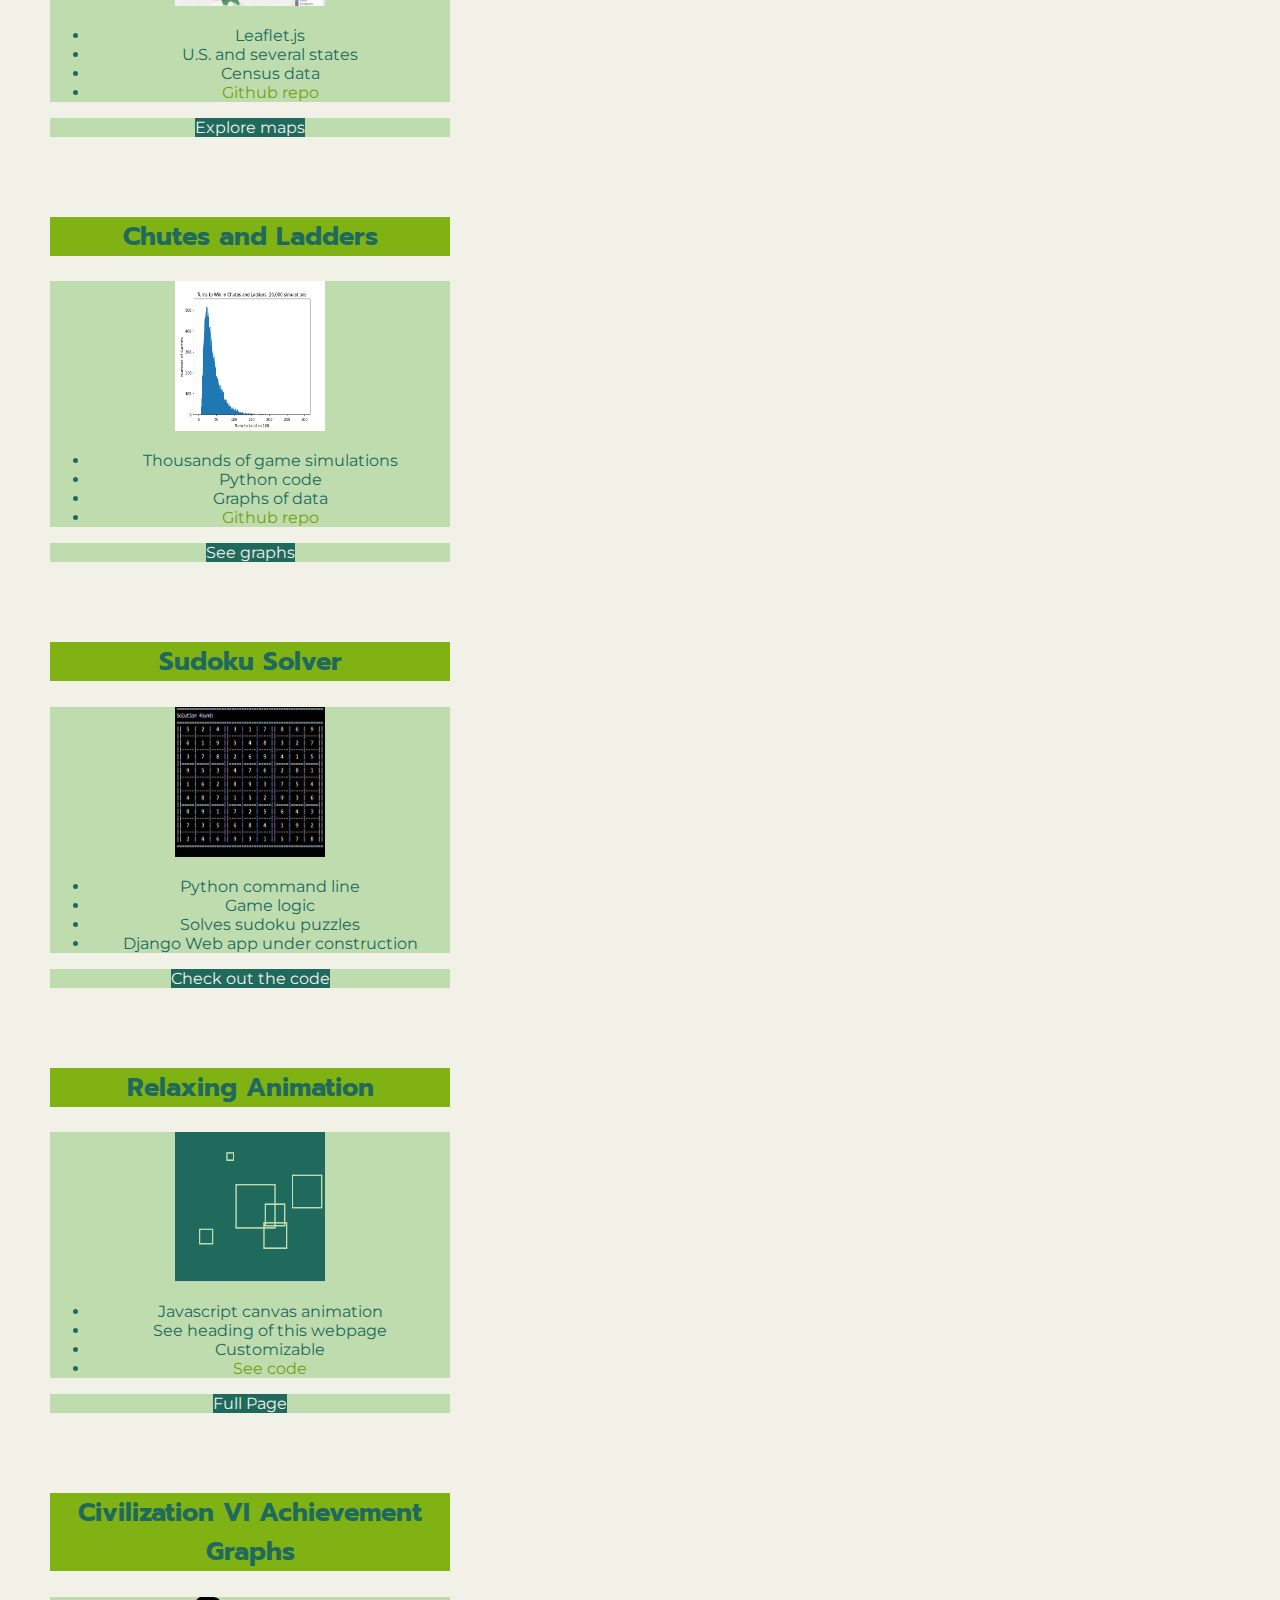
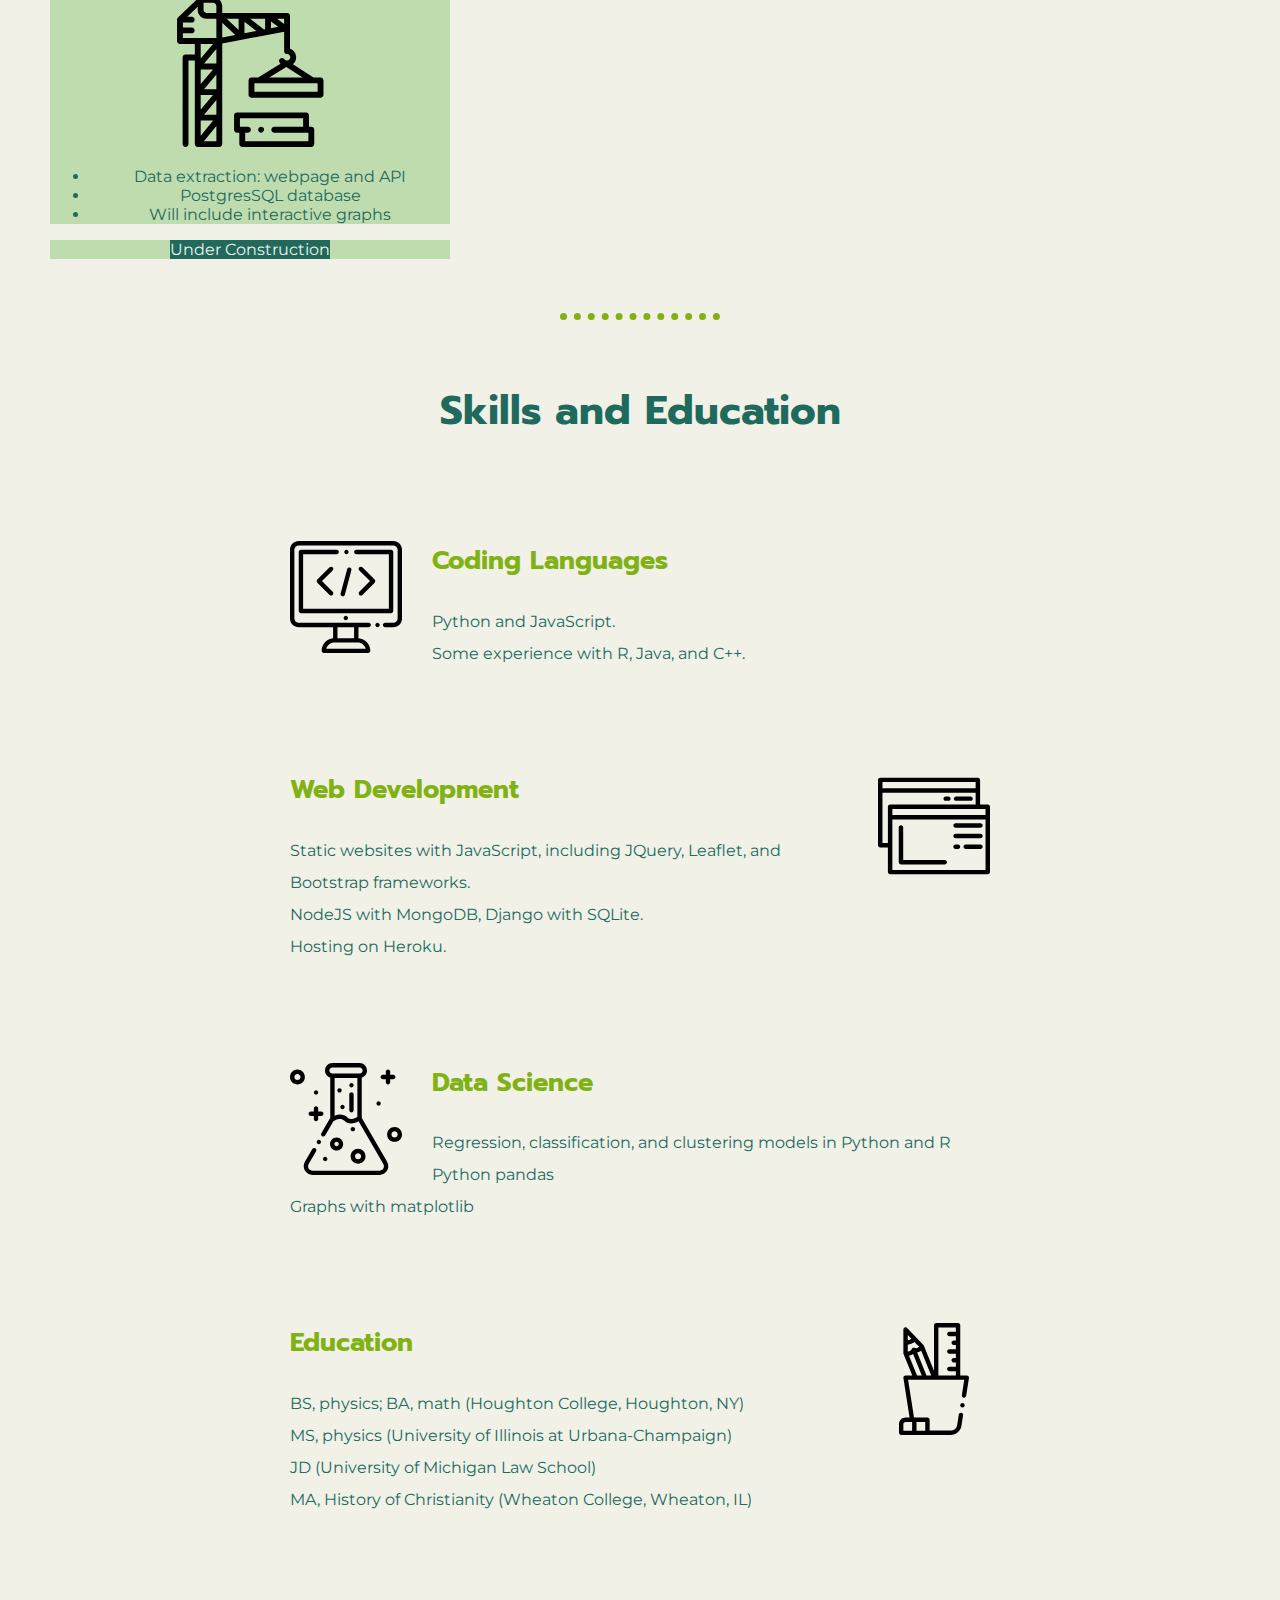
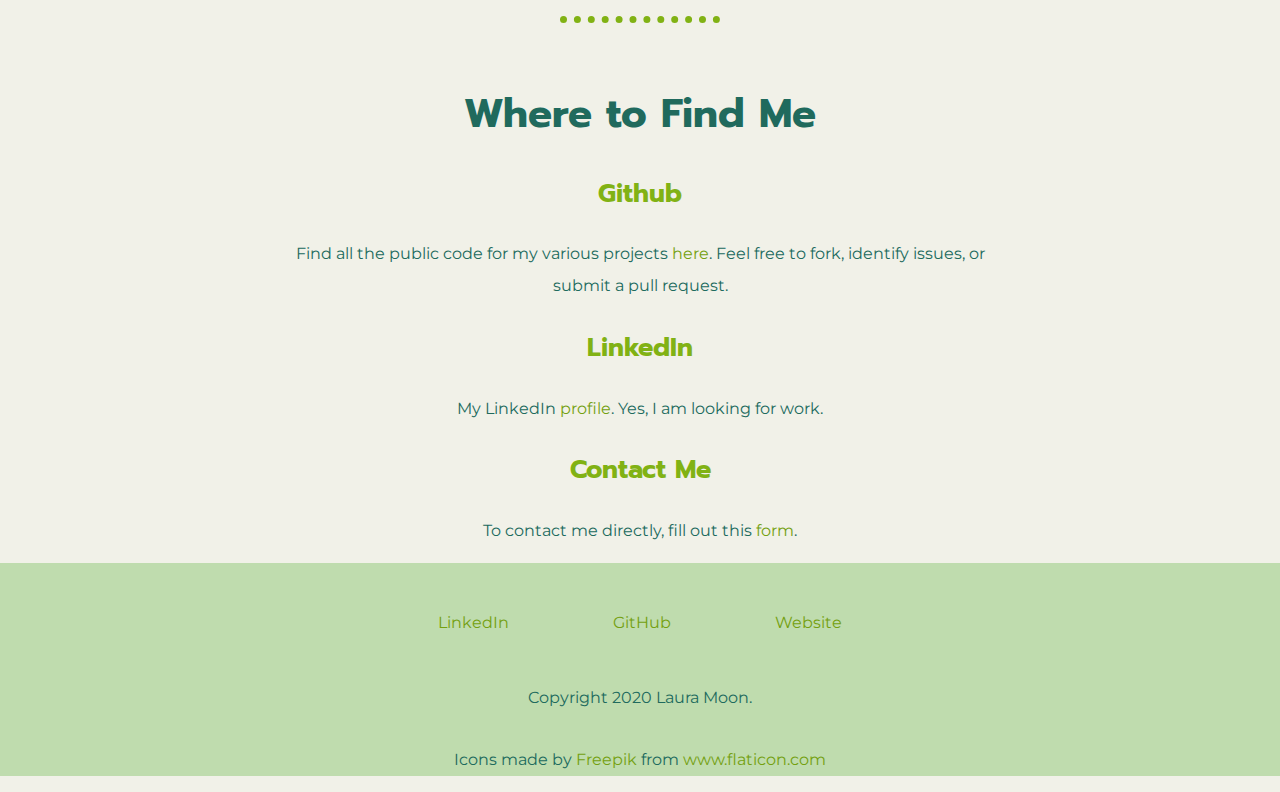
==== commit b164eead: "improve animation, add full page versions" ====
--- a/index.html
+++ b/index.html
@@ -154,15 +154,15 @@
           <div class="card-body">
             <img class='project-img' src="images/animation.PNG" />
             <ul class="list-unstyled mt-3">
-              <li>Javascript line animation</li>
+              <li>Javascript canvas animation</li>
               <li>See heading of this webpage</li>
-              <li>Separate page under construction</li>
-              <li>(Future Github link)</li>
-            </ul>
-          </div>
-          <div class="card-footer">
-            <a role="button" class="btn btn-lg btn-block btn-primary disabled"
-            href="">Full page Coming Soon</a>
+              <li>Customizable</li>
+              <li><a href="https://github.com/lauramoon/webpage">See code</a></li>
+            </ul>
+          </div>
+          <div class="card-footer">
+            <a role="button" class="btn btn-lg btn-block btn-primary"
+            href="https://lauramoon.github.io/webpage/animation2.html">Full Page</a>
           </div>
         </div>
       </div>
@@ -255,6 +255,39 @@
     $('.navbar-nav>li>a').on('click', function() {
       $('.navbar-collapse').collapse('hide');
     });
+    // canvas settings for animation
+    const width = 400;
+    const height = 153;
+    const numCanvas = 2;
+    const ctxl = document.getElementById("left-canvas").getContext('2d');
+    ctxl.canvas.width = width;
+    const ctxr = document.getElementById("right-canvas").getContext('2d');
+    ctxr.canvas.width = width;
+    const contextArray = [ctxl, ctxr];
+    const transform = [[1, 1], [-1, 1]];
+
+    // Shape settings
+    // Maximum number of shapes at one time
+    const maxShapes = 10;
+    // Location on canvas to add shape
+    const xStart = 0;
+    const yStart = 0;
+    // How many pixels to move each update
+    const speed = 1;
+    // milliseconds between updates
+    const delay = 20;
+    // initial size of shape in pixels
+    const initSize = 30;
+    // maximum size of shape in pixels
+    const maxSize = 60;
+    // minimum size of shape in pixels
+    const minSize = 16;
+    // how many pixels to grow or shrink each size change
+    const growth = 5;
+    // how many updates to stay at shape
+    const tStatic = 200;
+    // how many updates to transform to next shape
+    const tMorph = 200;
   </script>
   <script src="animation.js" charset="utf-8"></script>
 </body>
--- a/css/styles.css
+++ b/css/styles.css
@@ -184,3 +184,17 @@
 .footer-link {
   margin: 50px;
 }
+
+.bare-animation {
+  background-color: #206A5D;
+}
+
+.animation-body {
+  width: 100%;
+  height: 100%;
+  overflow: hidden;
+}
+
+#canvas1, #canvas3 {
+  float: left;
+}
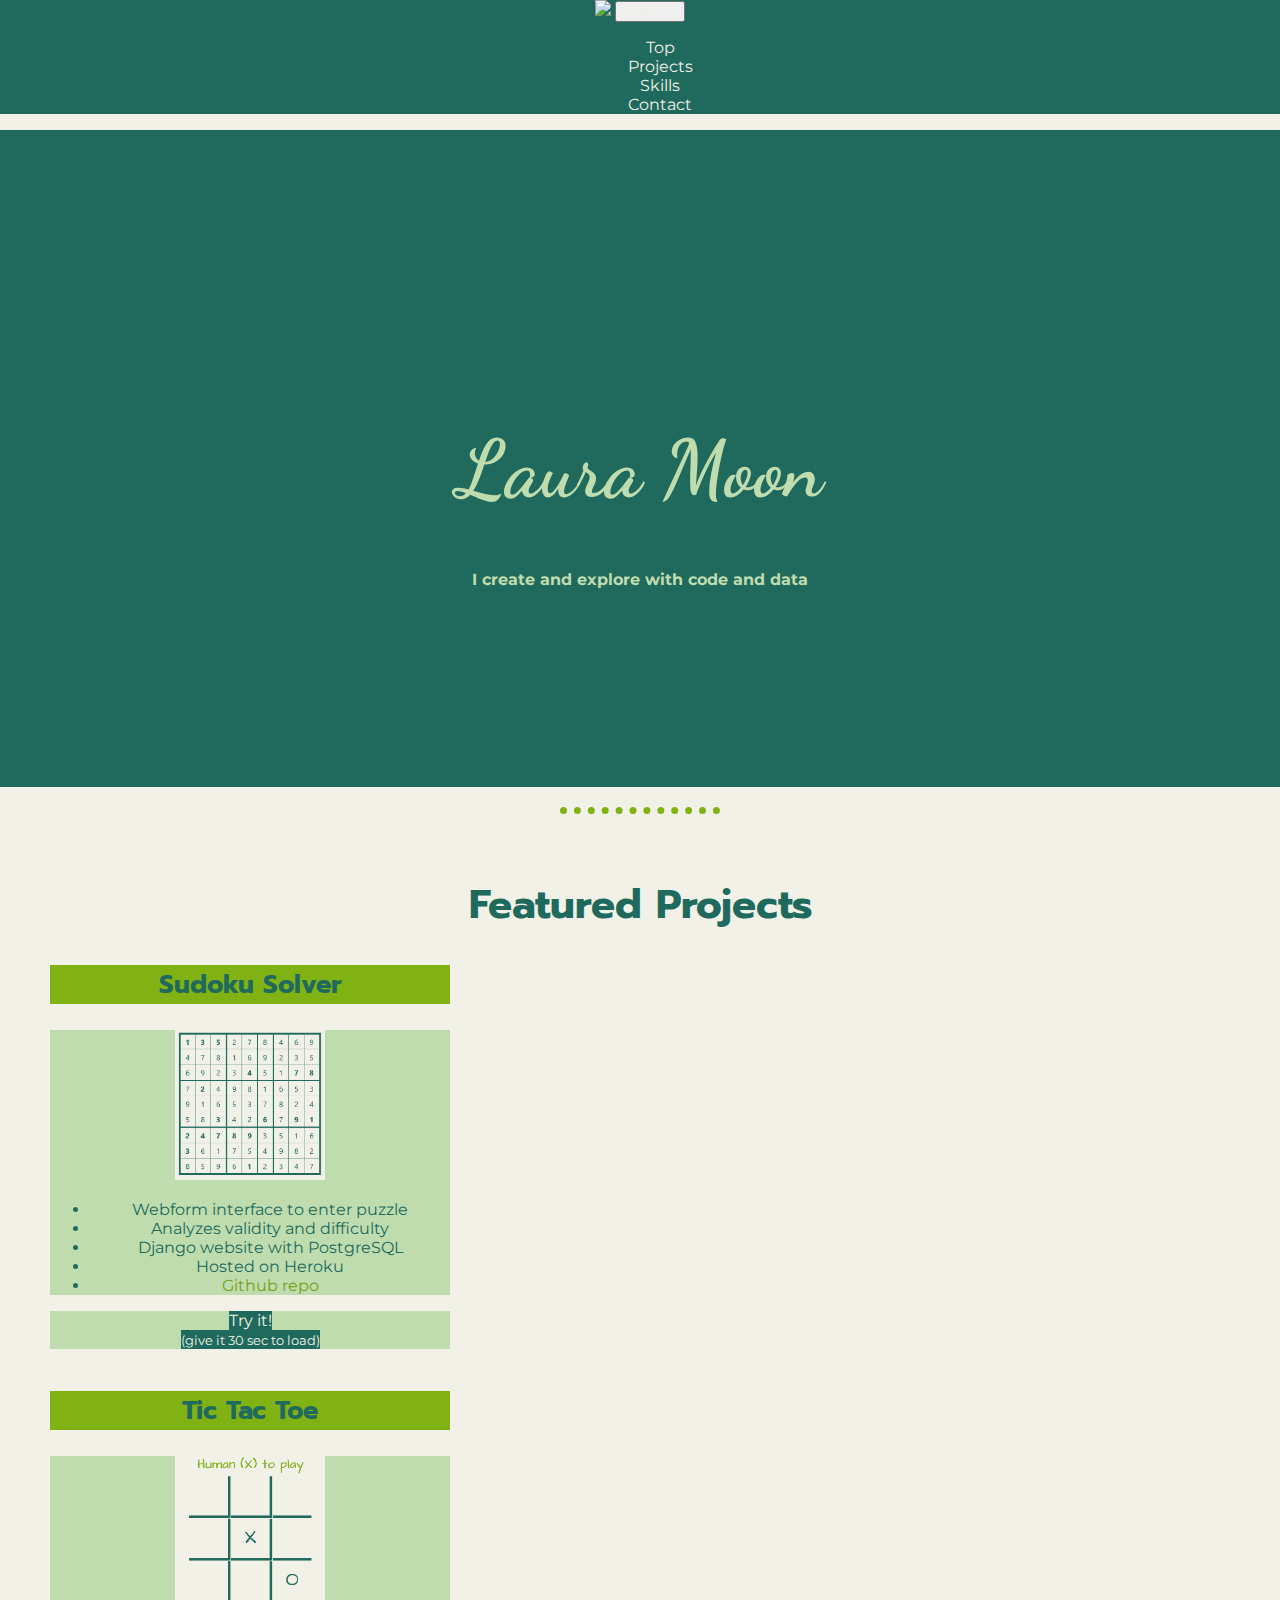
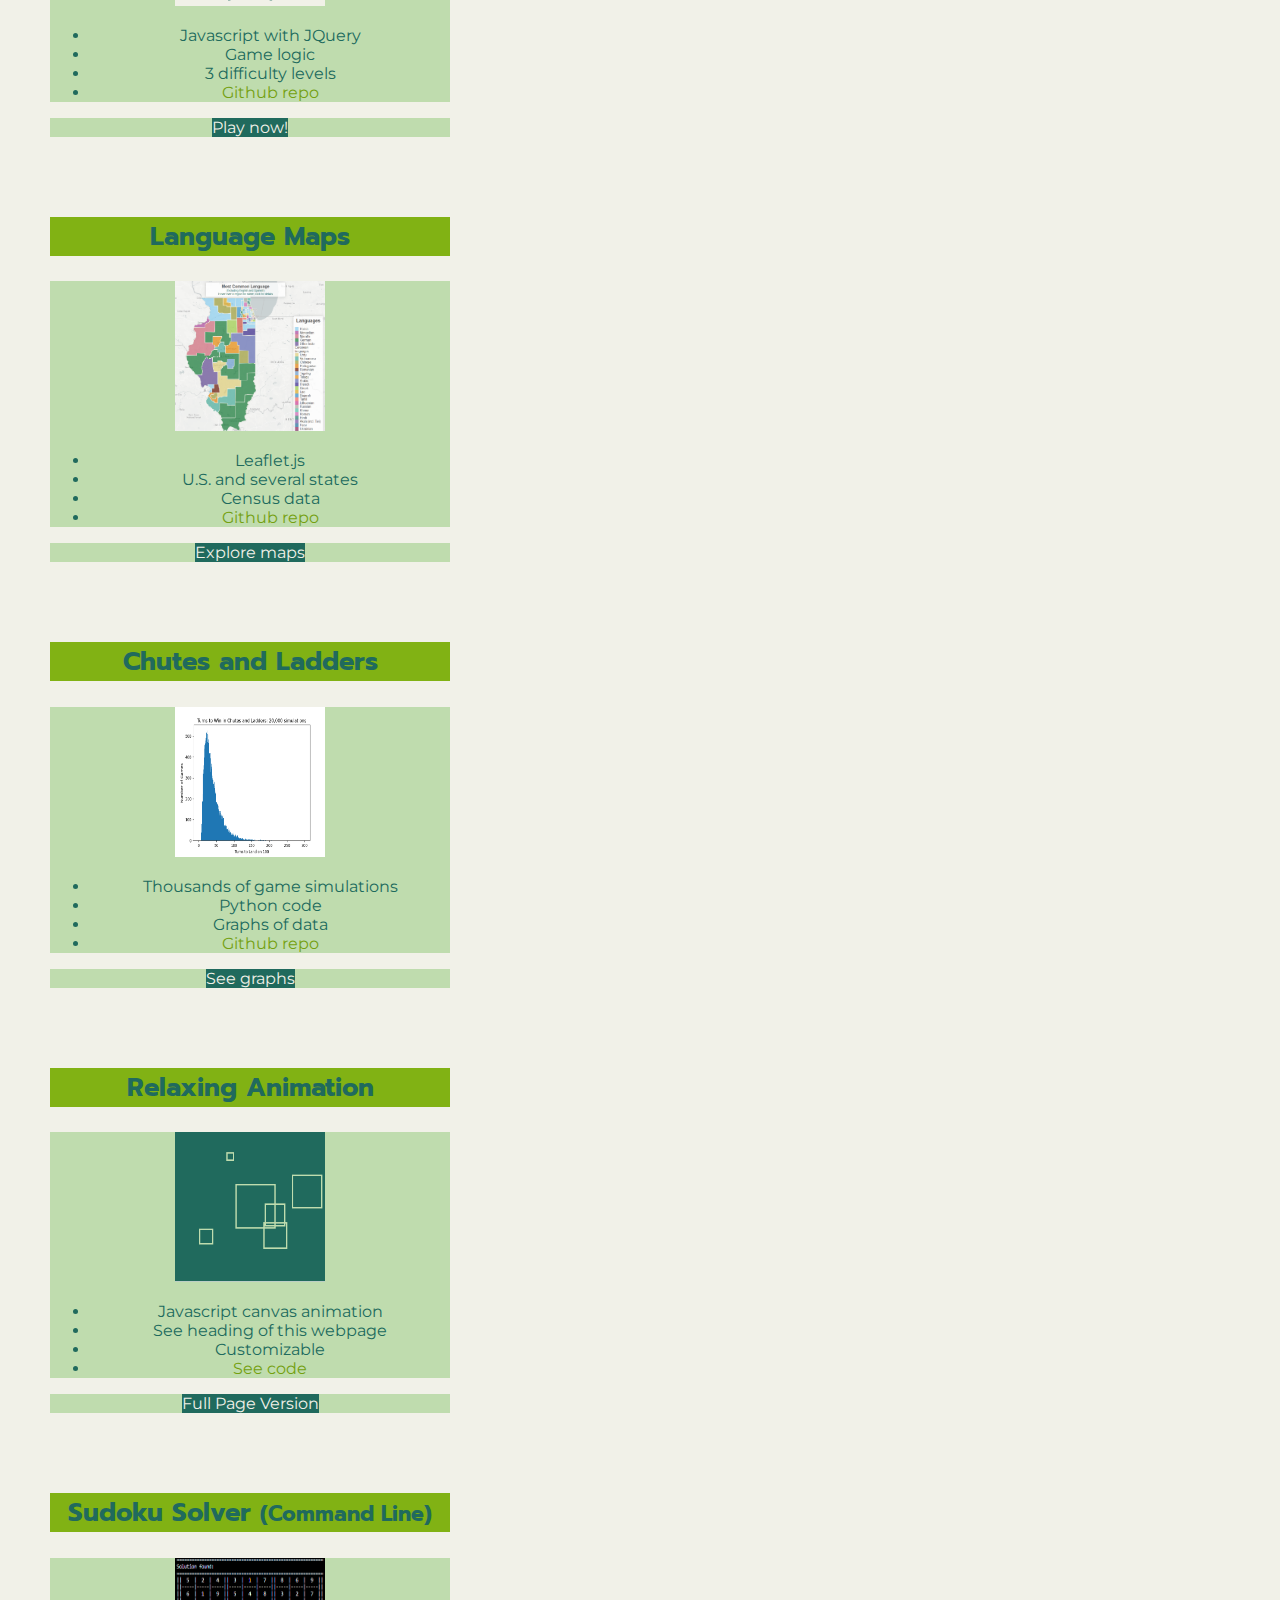
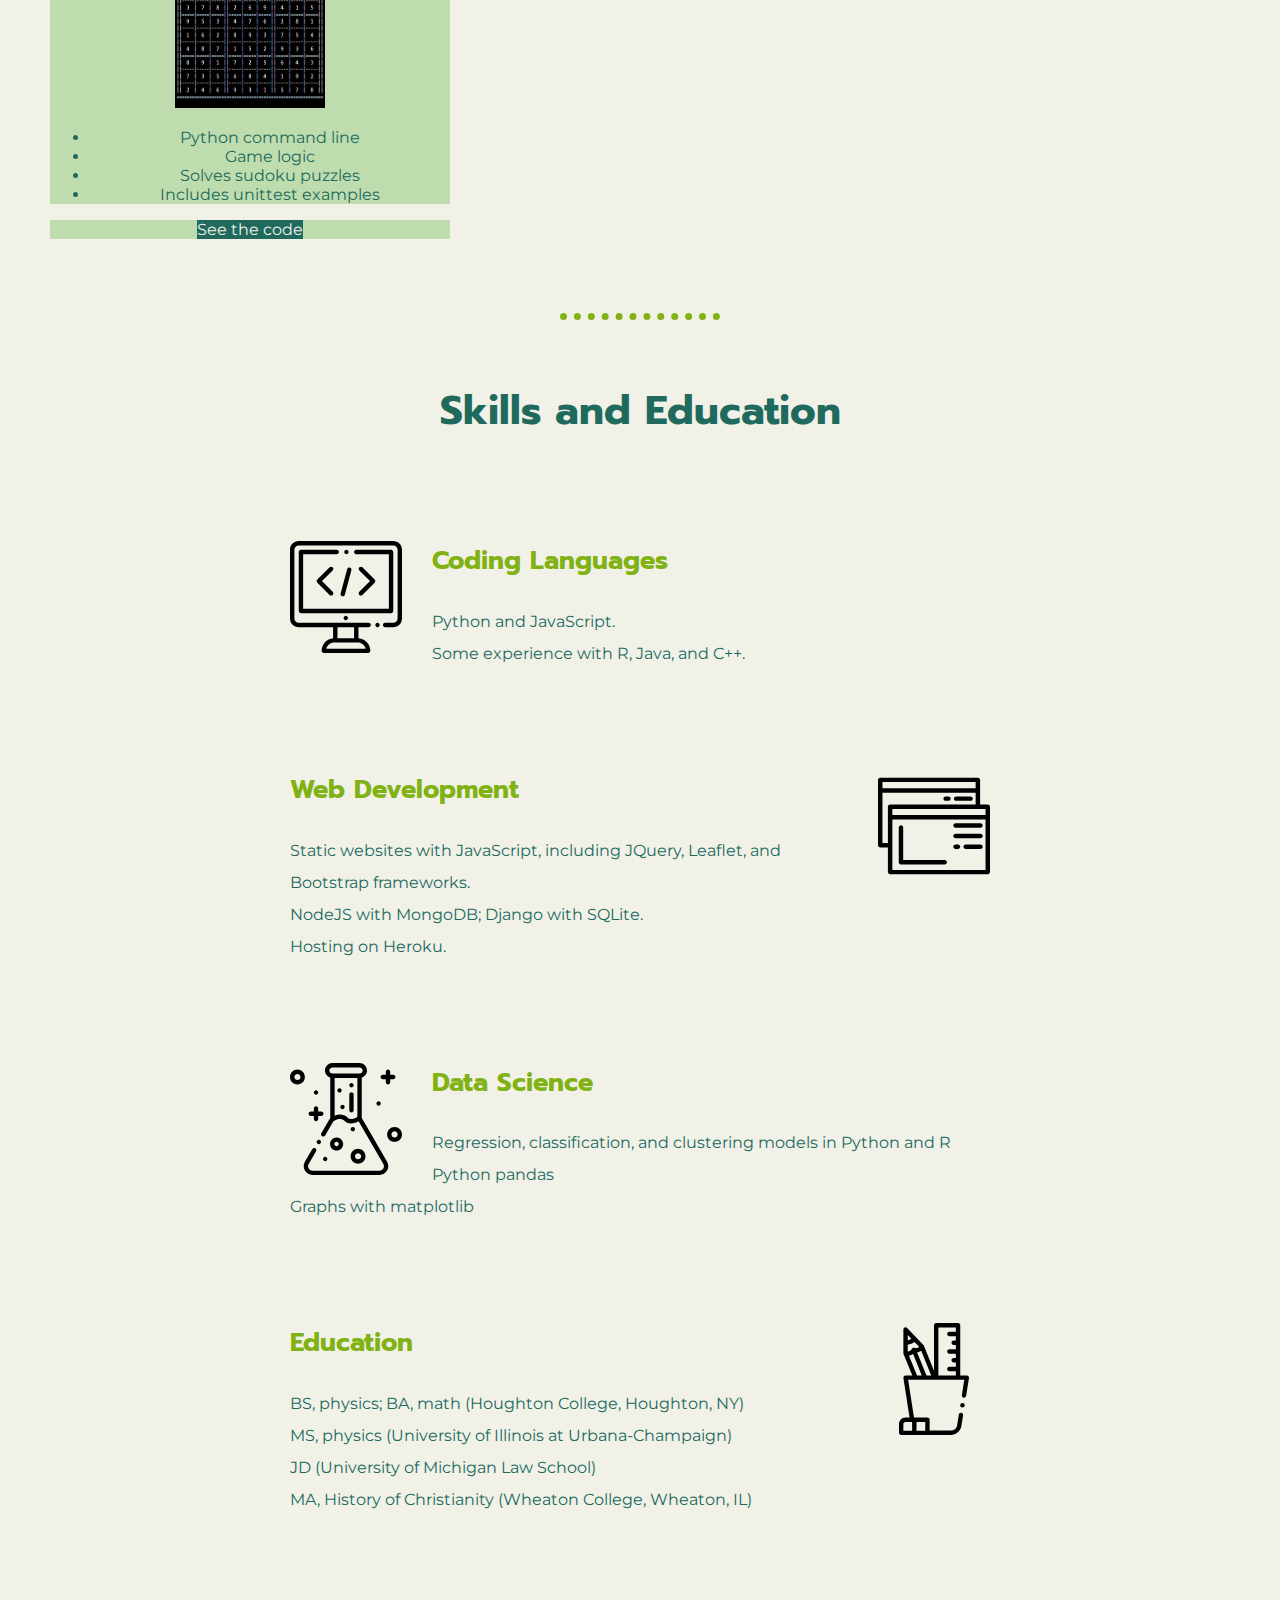
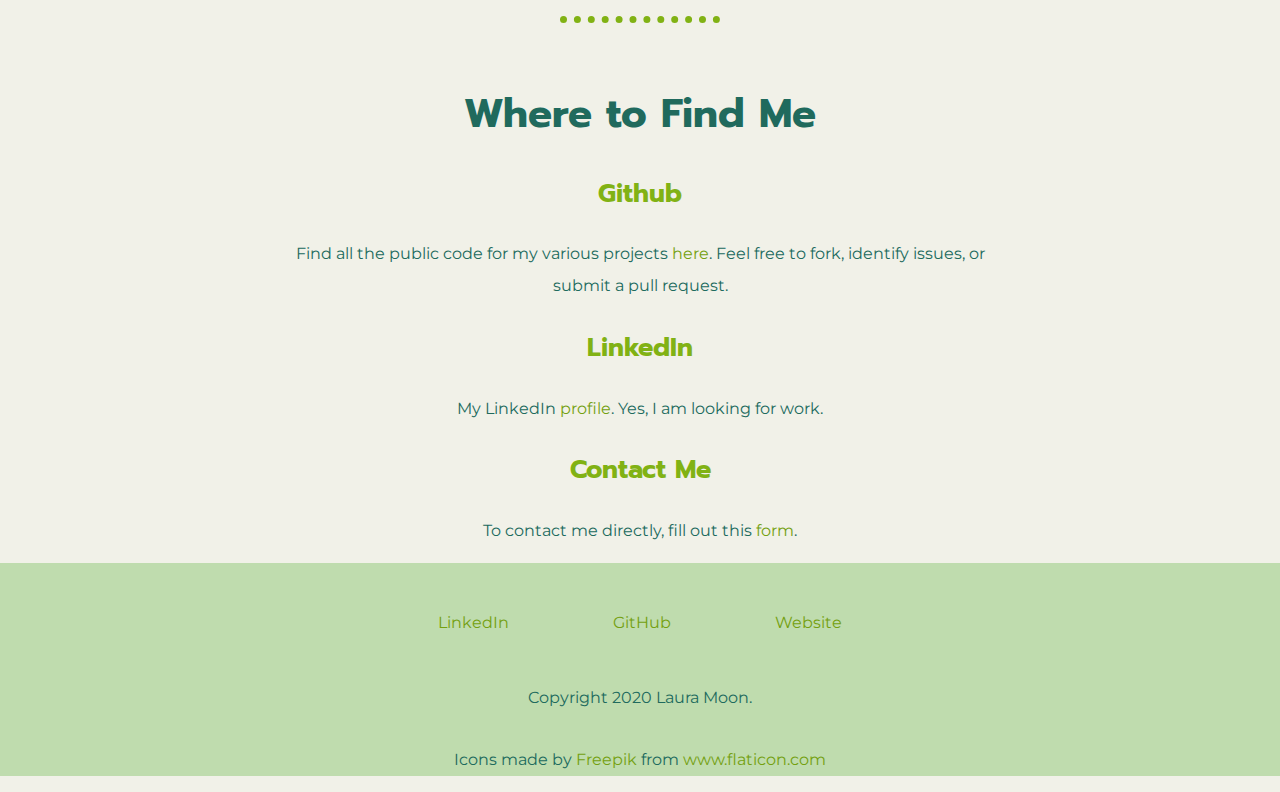
==== commit 49558301: "revise featured projects" ====
--- a/index.html
+++ b/index.html
@@ -61,6 +61,30 @@
     <h2>Featured Projects</h2>
 
     <div class="row">
+
+      <div class="col-lg-4 col-md-6">
+        <div class="card mb-4 shadow-sm">
+          <div class="card-header">
+            <h3 class="my-0 font-weight-normal">Sudoku Solver</h3>
+          </div>
+          <div class="card-body">
+            <img class='project-img' src="images/Moonsolver.PNG" />
+            <ul class="list-unstyled mt-3">
+              <li>Webform interface to enter puzzle</li>
+              <li>Analyzes validity and difficulty</li>
+              <li>Django website with PostgreSQL</li>
+              <li>Hosted on Heroku</li>
+              <li><a href="https://github.com/lauramoon/django_sudoku_solver">Github repo</a></li>
+            </ul>
+          </div>
+          <div class="card-footer">
+            <a class="btn btn-lg btn-block btn-primary"
+            href="https://moonsolver.herokuapp.com/" role="button">Try it! <br />
+            <small>(give it 30 sec to load)</small></a>
+          </div>
+        </div>
+      </div>
+
       <div class="col-lg-4 col-md-6">
         <div class="card mb-4 shadow-sm">
           <div class="card-header">
@@ -77,7 +101,7 @@
           </div>
           <div class="card-footer">
             <a class="btn btn-lg btn-block btn-primary"
-            href="https://lauramoon.github.io/TicTacToe-javascript/" role="button">Try it!</a>
+            href="https://lauramoon.github.io/TicTacToe-javascript/" role="button">Play now!</a>
           </div>
         </div>
       </div>
@@ -127,28 +151,6 @@
       <div class="col-lg-4 col-md-6">
         <div class="card mb-4 shadow-sm">
           <div class="card-header">
-            <h3 class="my-0 font-weight-normal">Sudoku Solver</h3>
-          </div>
-          <div class="card-body">
-            <img class='project-img' src="images/Sudoku.PNG" />
-            <ul class="list-unstyled mt-3">
-              <li>Python command line</li>
-              <li>Game logic</li>
-              <li>Solves sudoku puzzles</li>
-              <li>Django Web app under construction</li>
-              <!-- <li><a href="https://github.com/lauramoon/SudokuSolver">Github repo</a></li> -->
-            </ul>
-          </div>
-          <div class="card-footer">
-            <a role="button" class="btn btn-lg btn-block btn-primary"
-            href="https://github.com/lauramoon/SudokuSolver">Check out the code</a>
-          </div>
-        </div>
-      </div>
-
-      <div class="col-lg-4 col-md-6">
-        <div class="card mb-4 shadow-sm">
-          <div class="card-header">
             <h3 class="my-0 font-weight-normal">Relaxing Animation</h3>
           </div>
           <div class="card-body">
@@ -162,12 +164,34 @@
           </div>
           <div class="card-footer">
             <a role="button" class="btn btn-lg btn-block btn-primary"
-            href="https://lauramoon.github.io/webpage/animation2.html">Full Page</a>
-          </div>
-        </div>
-      </div>
-
-      <div class="col-lg-4 col-md-6">
+            href="https://lauramoon.github.io/webpage/animation2.html">Full Page Version</a>
+          </div>
+        </div>
+      </div>
+
+      <div class="col-lg-4 col-md-6">
+        <div class="card mb-4 shadow-sm">
+          <div class="card-header">
+            <h3 class="my-0 font-weight-normal">Sudoku Solver <small>(Command Line)</small></h3>
+          </div>
+          <div class="card-body">
+            <img class='project-img' src="images/Sudoku.PNG" />
+            <ul class="list-unstyled mt-3">
+              <li>Python command line</li>
+              <li>Game logic</li>
+              <li>Solves sudoku puzzles</li>
+              <li>Includes unittest examples</li>
+              <!-- <li><a href="https://github.com/lauramoon/SudokuSolver">Github repo</a></li> -->
+            </ul>
+          </div>
+          <div class="card-footer">
+            <a role="button" class="btn btn-lg btn-block btn-primary"
+            href="https://github.com/lauramoon/SudokuSolver">See the code</a>
+          </div>
+        </div>
+      </div>
+
+      <!-- <div class="col-lg-4 col-md-6">
         <div class="card mb-4 shadow-sm">
           <div class="card-header">
             <h3 class="my-0 font-weight-normal">Civilization VI Achievement Graphs</h3>
@@ -185,7 +209,7 @@
             href="">Under Construction</a>
           </div>
         </div>
-      </div>
+      </div> -->
     </div>
   </div>
 
@@ -202,7 +226,7 @@
       <img class="browser-img" src="images/browser.svg" alt="browser image">
       <h3>Web Development</h3>
       <p>Static websites with JavaScript, including JQuery, Leaflet, and Bootstrap frameworks.
-        <br /> NodeJS with MongoDB, Django with SQLite. <br /> Hosting on Heroku.</p>
+        <br /> NodeJS with MongoDB; Django with SQLite. <br /> Hosting on Heroku.</p>
     </div>
     <div class="skill-row">
       <img class="flask-img" src="images/flask.svg" alt="flask image">
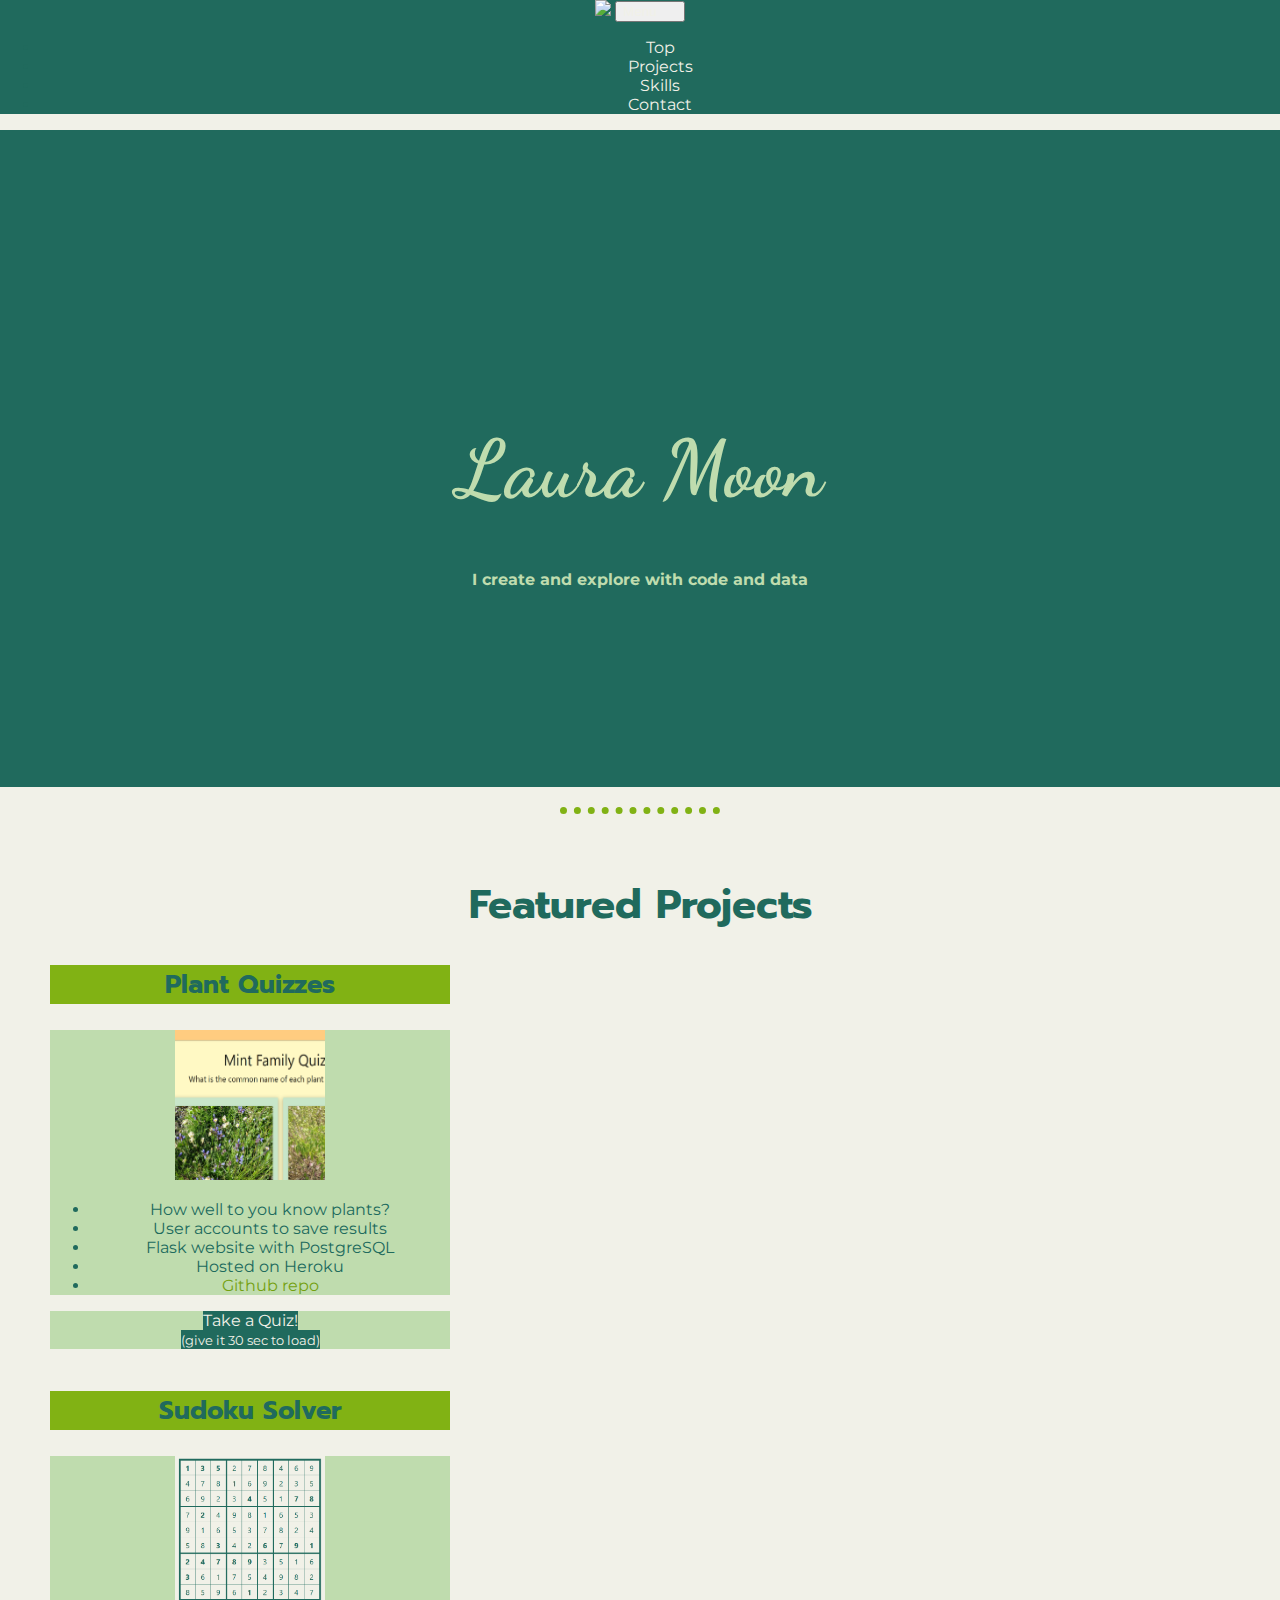
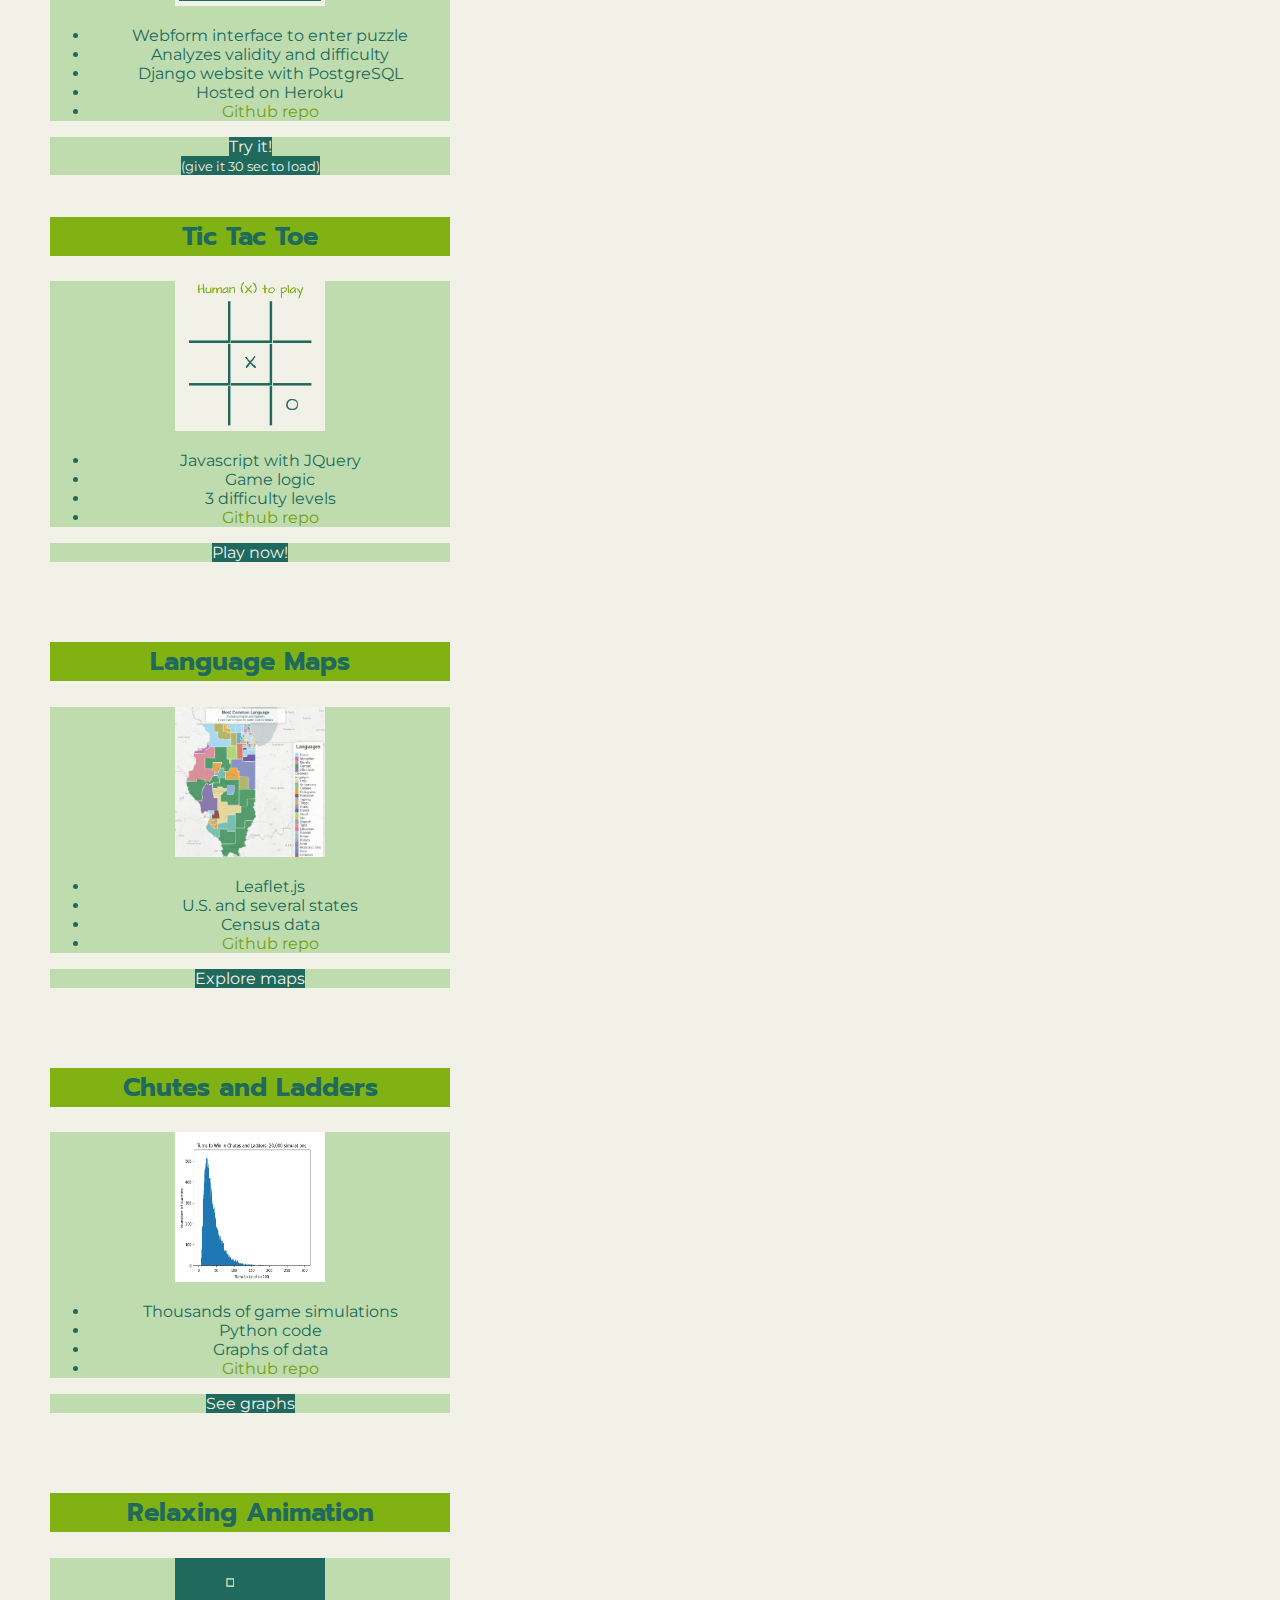
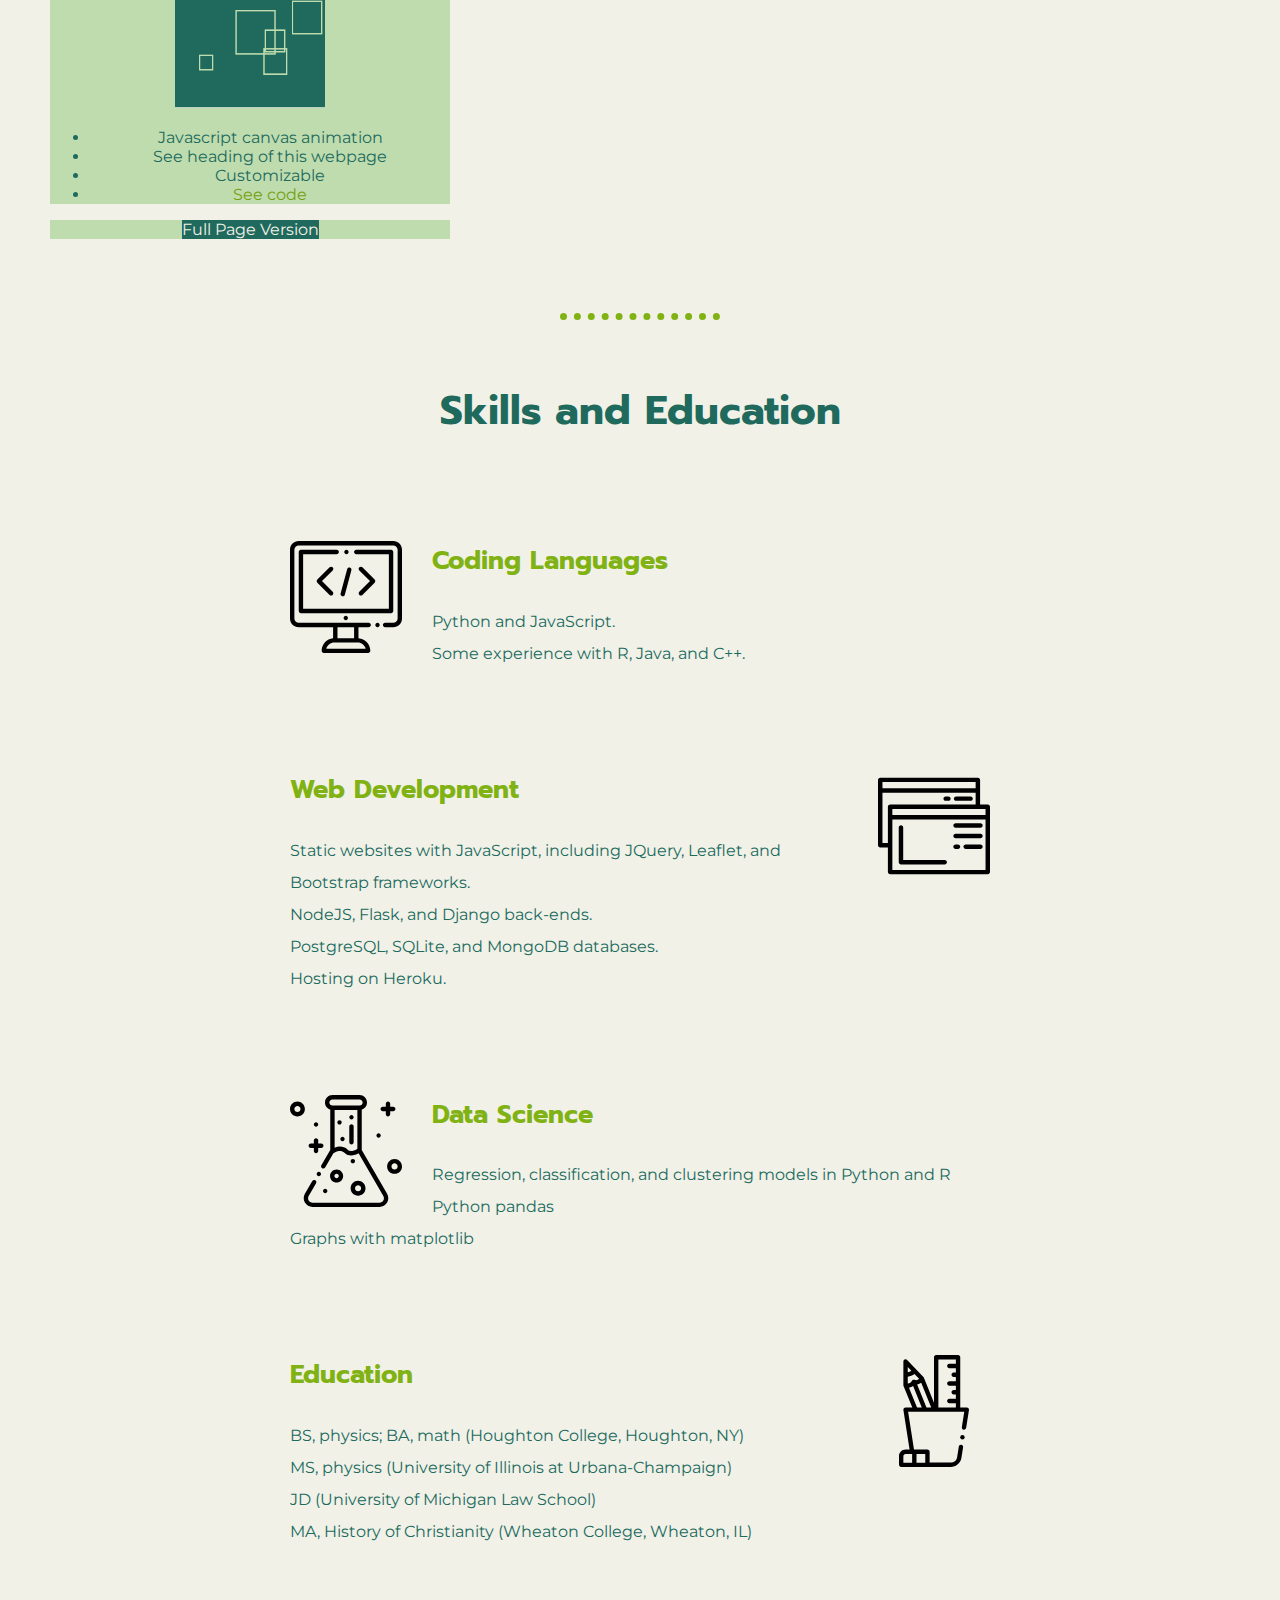
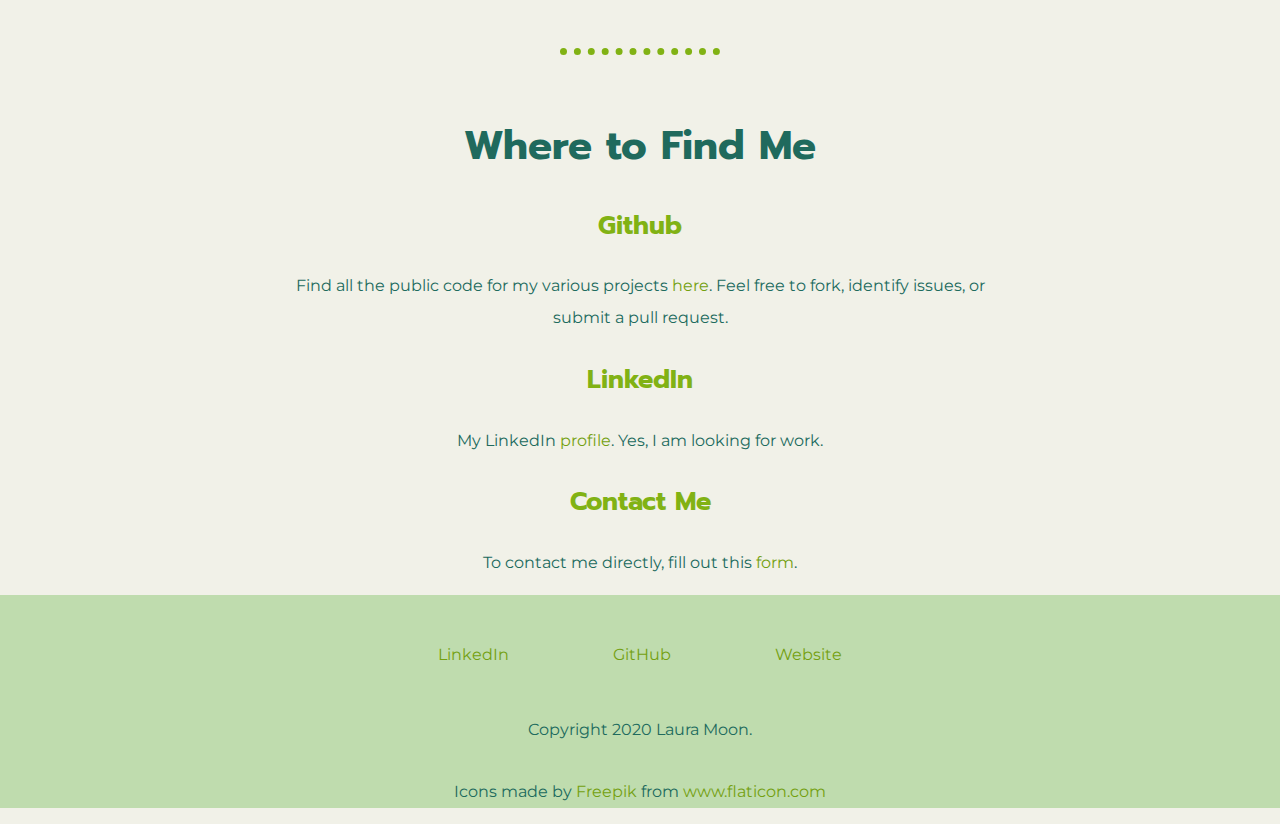
==== commit a68af3f9: "add plant quizzes project" ====
--- a/index.html
+++ b/index.html
@@ -65,6 +65,29 @@
       <div class="col-lg-4 col-md-6">
         <div class="card mb-4 shadow-sm">
           <div class="card-header">
+            <h3 class="my-0 font-weight-normal">Plant Quizzes</h3>
+          </div>
+          <div class="card-body">
+            <img class='project-img' src="images/plantquiz.PNG" />
+            <ul class="list-unstyled mt-3">
+              <li>How well to you know plants?</li>
+              <li>User accounts to save results</li>
+              <li>Flask website with PostgreSQL</li>
+              <li>Hosted on Heroku</li>
+              <li><a href="https://github.com/lauramoon/capstone-1">Github repo</a></li>
+            </ul>
+          </div>
+          <div class="card-footer">
+            <a class="btn btn-lg btn-block btn-primary"
+            href="https://plant-quizzes.herokuapp.com/" role="button">Take a Quiz! <br />
+            <small>(give it 30 sec to load)</small></a>
+          </div>
+        </div>
+      </div>
+
+      <div class="col-lg-4 col-md-6">
+        <div class="card mb-4 shadow-sm">
+          <div class="card-header">
             <h3 class="my-0 font-weight-normal">Sudoku Solver</h3>
           </div>
           <div class="card-body">
@@ -169,7 +192,7 @@
         </div>
       </div>
 
-      <div class="col-lg-4 col-md-6">
+      <!-- <div class="col-lg-4 col-md-6">
         <div class="card mb-4 shadow-sm">
           <div class="card-header">
             <h3 class="my-0 font-weight-normal">Sudoku Solver <small>(Command Line)</small></h3>
@@ -181,7 +204,7 @@
               <li>Game logic</li>
               <li>Solves sudoku puzzles</li>
               <li>Includes unittest examples</li>
-              <!-- <li><a href="https://github.com/lauramoon/SudokuSolver">Github repo</a></li> -->
+              
             </ul>
           </div>
           <div class="card-footer">
@@ -189,7 +212,7 @@
             href="https://github.com/lauramoon/SudokuSolver">See the code</a>
           </div>
         </div>
-      </div>
+      </div> -->
 
       <!-- <div class="col-lg-4 col-md-6">
         <div class="card mb-4 shadow-sm">
@@ -226,7 +249,10 @@
       <img class="browser-img" src="images/browser.svg" alt="browser image">
       <h3>Web Development</h3>
       <p>Static websites with JavaScript, including JQuery, Leaflet, and Bootstrap frameworks.
-        <br /> NodeJS with MongoDB; Django with SQLite. <br /> Hosting on Heroku.</p>
+        <br /> NodeJS, Flask, and Django back-ends.
+        <br /> PostgreSQL, SQLite, and MongoDB databases. 
+        <br /> Hosting on Heroku.
+      </p>
     </div>
     <div class="skill-row">
       <img class="flask-img" src="images/flask.svg" alt="flask image">
